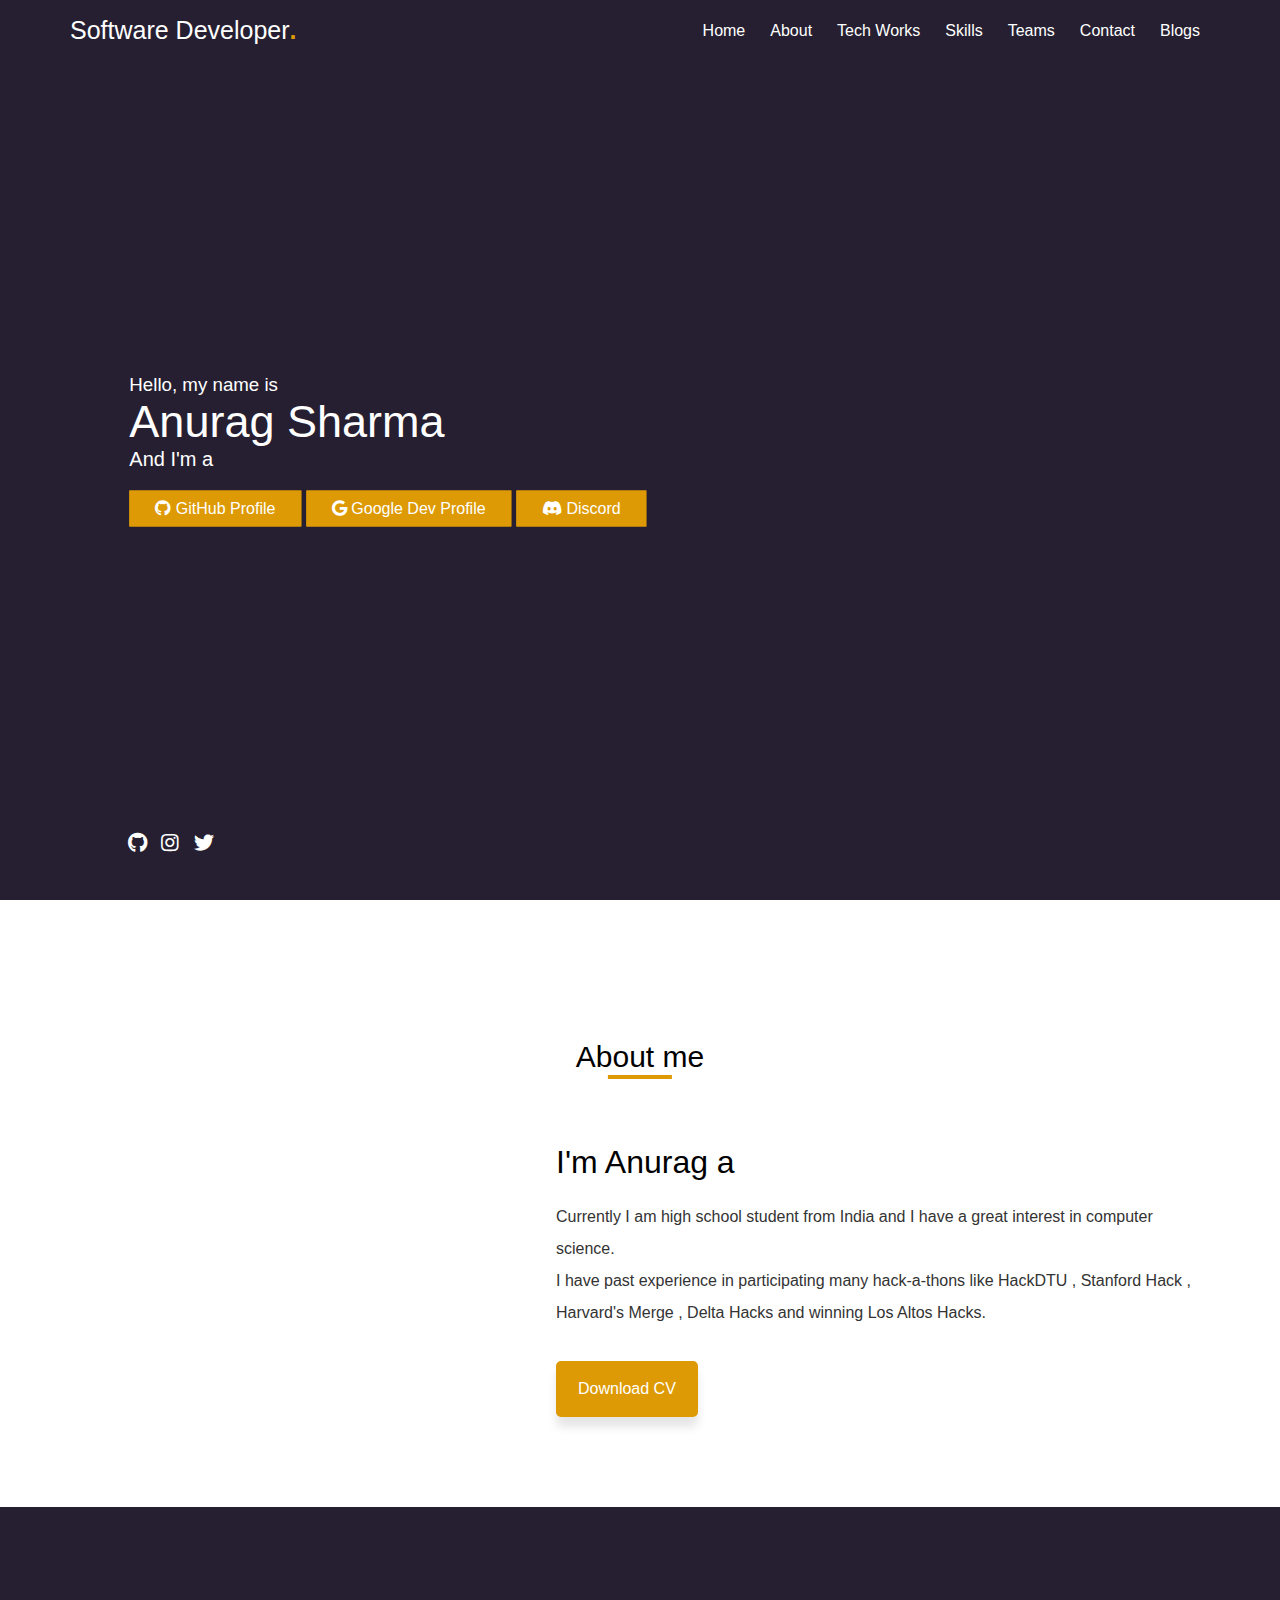
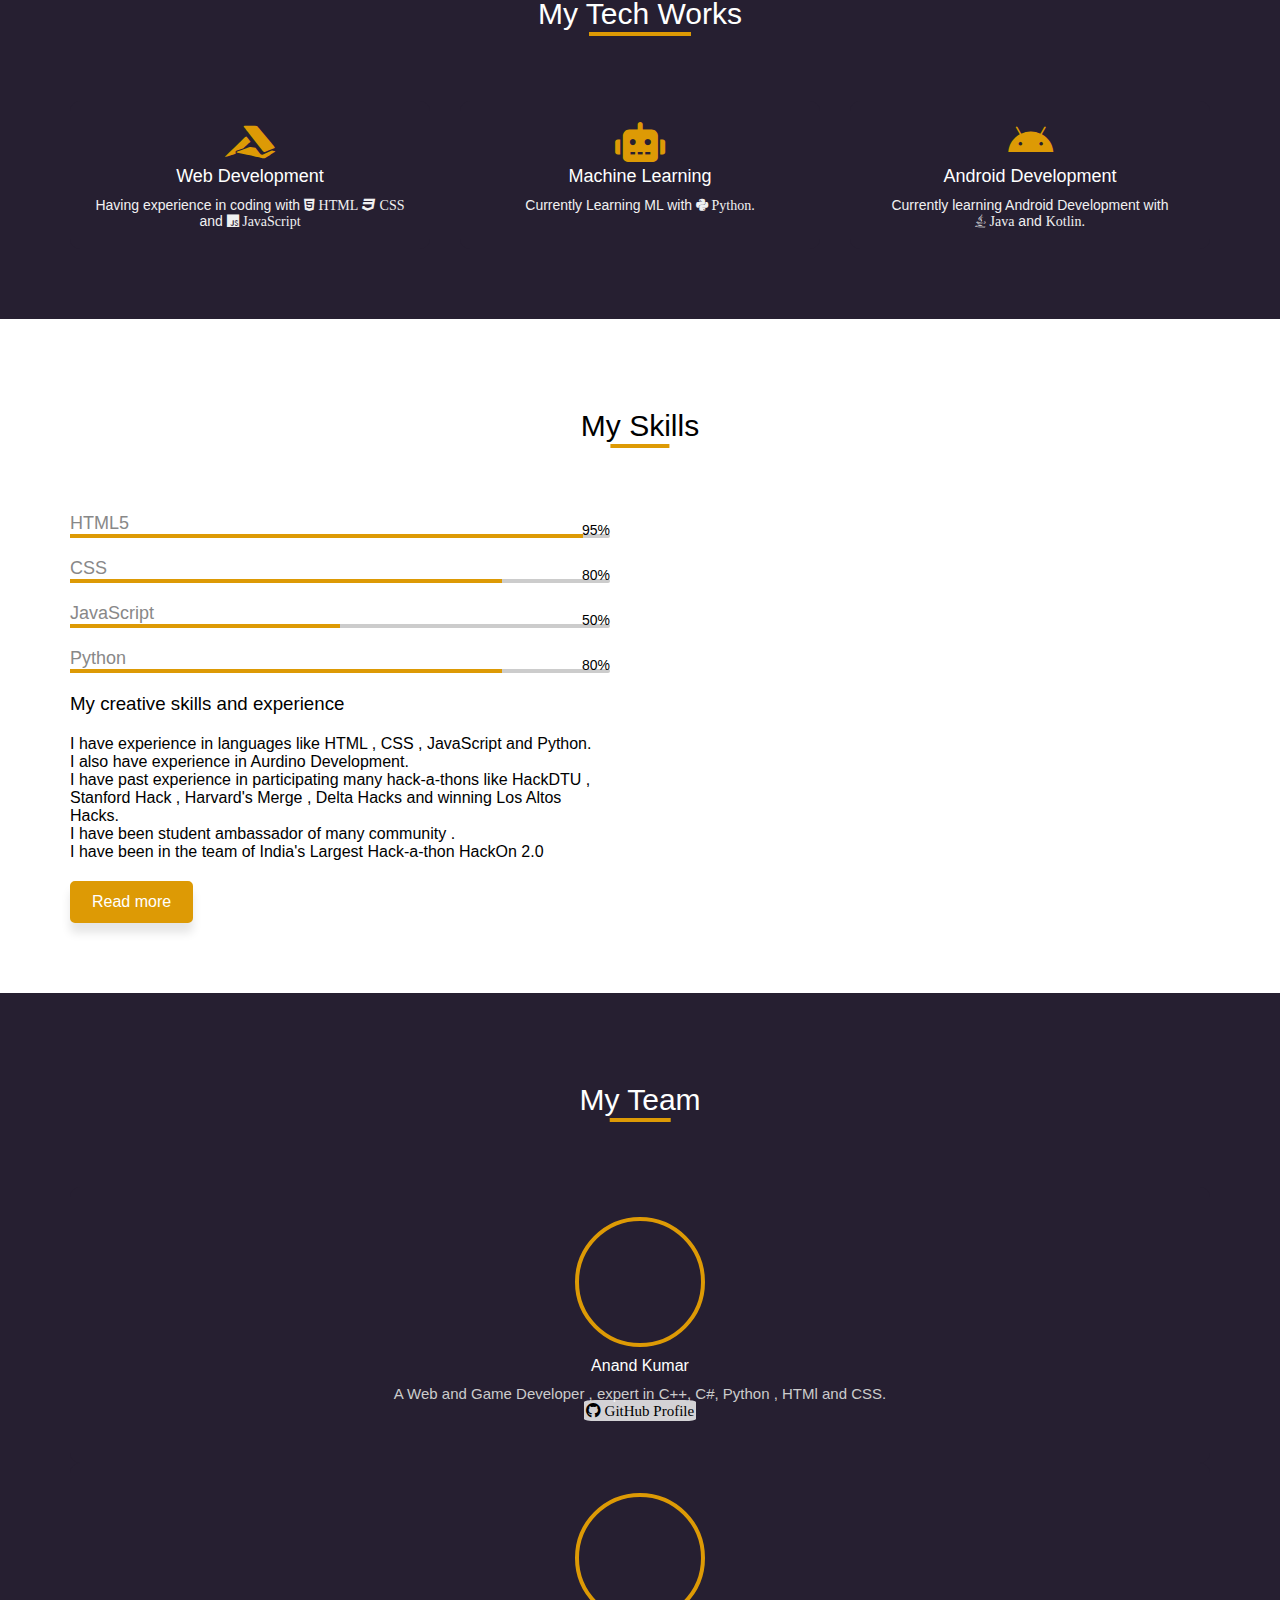
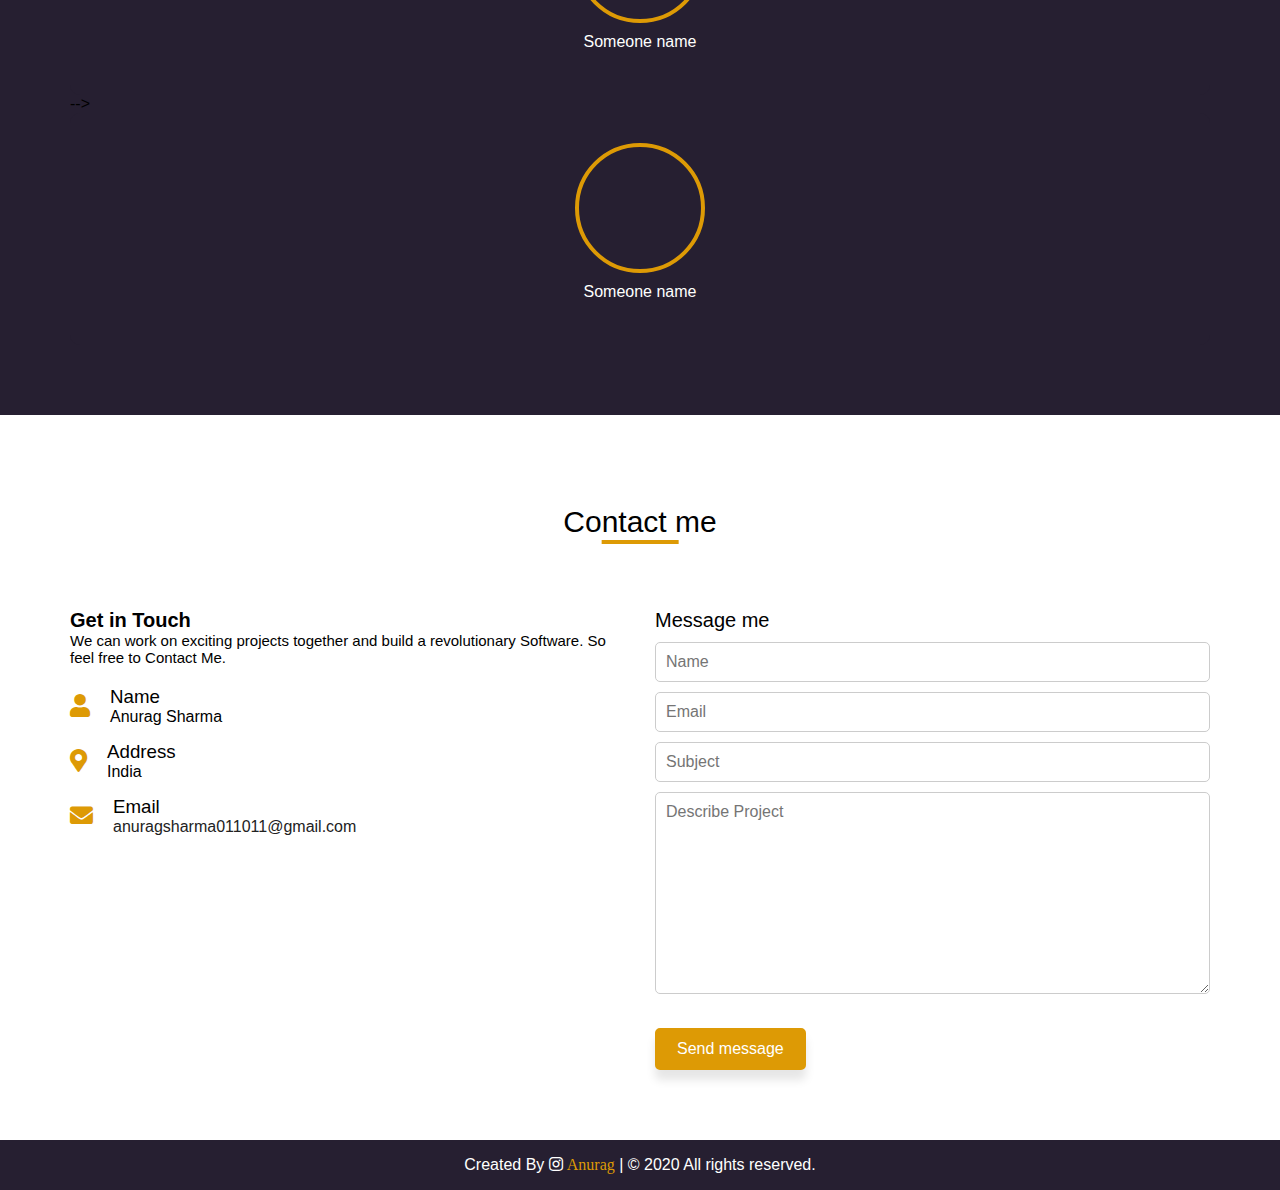
==== index.html @ 3d7d3aac "bold" ====
<!DOCTYPE html>
<html lang="en">

<head>
  <meta charset="UTF-8" />
  <meta name="viewport" content="width=device-width, initial-scale=1.0" />
  <!-- Favicon -->
  <link rel="shortcut icon" href="./images/favicon.ico" type="image/x-icon" />
  <!-- Font Awesome -->
  <link rel="stylesheet" href="https://cdnjs.cloudflare.com/ajax/libs/font-awesome/5.15.1/css/all.min.css" />
  <!-- AOS -->
  <link rel="stylesheet" href="https://cdnjs.cloudflare.com/ajax/libs/aos/2.3.4/aos.css" />
  <!-- Glidejs -->
  <link rel="stylesheet" href="https://cdnjs.cloudflare.com/ajax/libs/Glide.js/3.4.1/css/glide.core.css" />
  <!-- Custom StyleSheet -->
  <link rel="stylesheet" href="styles.css" />
  <title>Portfolio Website</title>
</head>

<body>
  <!-- Header -->
  <header id="home" class="header">
    <!-- Navigation -->
    <nav class="nav">
      <div class="navigation container">
        <div class="logo">
          <h1>Software Developer<span>.</span></h1>
        </div>

        <div class="menu">
          <div class="top-nav">
            <div class="logo">
              <h1>YouTuber<span>.</span></h1>
            </div>
            <div class="close">
              <i class="fas fa-times"></i>
            </div>
          </div>

          <ul class="nav-list">
            <li class="nav-item">
              <a href="#home" class="nav-link scroll-link">Home</a>
            </li>
            <li class="nav-item">
              <a href="#about" class="nav-link scroll-link">About</a>
            </li>
            <li class="nav-item">
              <a href="#services" class="nav-link scroll-link">Tech Works</a>
            </li>
            <li class="nav-item">
              <a href="#skills" class="nav-link scroll-link">Skills</a>
            </li>
            <li class="nav-item">
              <a href="#teams" class="nav-link scroll-link">Teams</a>
            </li>
            <li class="nav-item">
              <a href="#contact" class="nav-link scroll-link">Contact</a>
            </li>
            <li class="nav-item">
              <a href="blog.html" class="nav-link scroll-link">Blogs</a>
            </li>
          </ul>
        </div>

        <div class="hamburger">
          <i class="fas fa-bars"></i>
        </div>
      </div>
    </nav>
    <!-- Hero -->
    <div class="hero">
      <h3>Hello, my name is</h3>
      <h1>Anurag Sharma</h1>
      <h4>And I'm a <span id="type1"></span></h4>
      <a href="https://github.com/Anurag30112003"><i class="fab fa-github"></i> GitHub Profile</a>
      <a href="https://developers.google.com/profile/u/100742809328680891032"><i class="fab fa-google"></i> Google Dev Profile</a>
      <a href="https://discord.gg/SqpaPd6Sku"><i class="fab fa-discord"></i> Discord</a>
    </div>

    <img class="banner" src="./images/bg5.png" alt="" />

    <div class="icons">
      <span><a href="https://github.com/Anurag30112003"><i class="fab fa-github"></i></a></span>
      <span><a href="https://www.instagram.com/being___strange/"><i class="fab fa-instagram"></i></a></span>
      <span><a href="https://twitter.com/AnuragS63108526"><i class="fab fa-twitter"></i></a></span>
    </div>
  </header>

  <!-- Main -->
  <section class="section about" id="about">
    <div class="title">
      <h1>About me</h1>
    </div>

    <div class="about-center container">
      <div class="left" data-aos="fade-right" data-aos-duration="2000">
        <img src="./images/Profile.png" alt="" />
      </div>
      <div class="right" data-aos="fade-left" data-aos-duration="2000">
        <h1>I'm Anurag a <span id="type2"></span></h1>
        <p>
          Currently I am high school student from India and I have a great interest in computer science. <br>
          I have past experience in participating many hack-a-thons like HackDTU , Stanford Hack , Harvard's Merge
          , Delta Hacks and winning Los Altos Hacks. <br> <br>
        <a href="#" class="btn">Download CV</a>
      </div>
    </div>
  </section>

  <!-- Services -->
  <section class="section theme" id="services">
    <div class="title">
      <h1>My Tech Works
      </h1>
    </div>

    <div class="services-center container">
      <div class="service" data-aos="fade-down" data-aos-duration="2000">
        <span><i class="fab fa-accusoft"></i></span>
        <h2>Web Development</h2>
        <p>
          Having experience in coding with <i class="fab fa-html5"> HTML </i> <i class="fab fa-css3"> CSS</i> and <i class="fab fa-js"> JavaScript </i>    
        </p>
      </div>

      <div class="service" data-aos="fade-up" data-aos-duration="2000">
        <span><i class="fas fa-robot"></i></span>
        <h2>Machine Learning</h2>
        <p>
          Currently Learning ML with <i class="fab fa-python"> Python.</i>
        </p>
      </div>

      <div class="service" data-aos="fade-down" data-aos-duration="2000">
        <span><i class="fab fa-android"></i></span>
        <h2>Android Development</h2>
        <p>
         Currently learning Android Development with <i class="fab fa-java"> Java </i> and <i class="fab fa-kotlin"> Kotlin.</i>
        </p>
      </div>
    </div>
  </section>

  <!-- Skills -->
  <section class="section skills" id="skills">
    <div class="title">
      <h1>My Skills</h1>
    </div>

    <div class="skills-center container">
      <div class="skills-left" data-aos="fade-right" data-aos-duration="2000">
        <div class="skills-box">
          <h4>HTML5</h4>
          <div class="skills-ilt">
            <div class="skills-bar html"></div>
            <span>95%</span>
          </div>
        </div>
        <div class="skills-box">
          <h4>CSS</h4>
          <div class="skills-ilt">
            <div class="skills-bar css"></div>
            <span>80%</span>
          </div>
        </div>
        <div class="skills-box">
          <h4>JavaScript</h4>
          <div class="skills-ilt">
            <div class="skills-bar javascript"></div>
            <span>50%</span>
          </div>
        </div>
        <div class="skills-box">
          <h4>Python</h4>
          <div class="skills-ilt">
            <div class="skills-bar python"></div>
            <span>80%</span>
          </div>
        </div>

        

      <div class="right" data-aos="fade-left" data-aos-duration="2000">
        <h3>My creative skills and experience</h3>
        <p><ul>
         <li>I have experience in languages like HTML , CSS , JavaScript and Python.</li> 
          <li> I also have experience in Aurdino Development. </li> 
          <li>I have past experience in participating many hack-a-thons like HackDTU , Stanford Hack , Harvard's Merge 
          , Delta Hacks and winning Los Altos Hacks. </li> 
          <li>I have been student ambassador of many community . </li>
          <li>I have been in the team of  India's Largest Hack-a-thon HackOn 2.0</li>
          </ul> 
        </p>
        <a href="#" class="btn">Read more</a>
      </div>
    </div>
  </section>

  <!-- Teams -->
  <section class="section theme" id="teams">
    <div class="title">
      <h1>My Team</h1>
    </div>

    <div class="teams-center container">
      <div class="glide">
        <div class="glide__track" data-glide-el="track">
          <ul class="glide__slides">
            <li class="glide__slide">
              <div class="team">
                <div class="img-cover">
                  <img src="./images/anand.png" alt="" />
                </div>
                <h3>Anand Kumar</h3>
                <p>
                  A Web and Game Developer , expert in C++, C#, Python , HTMl and CSS. <br>
                  <a href="https://github.com/Whitedevil4648" id="anand"><i class="fab fa-github"> GitHub Profile</i></a>
                </p>
              </div>
            </li>
            <li class="glide__slide">
              <div class="team">
                <div class="img-cover">
                  <img src="./images/profile2.jpg" alt="" />
                </div>
                <h3>Someone name</h3>
                <p>
                  
                </p>
              </div>
            </li>-->
             <li class="glide__slide"> 
              <div class="team">
                <div class="img-cover">
                  <img src="./images/profile3.jpg" alt="" />
                </div>
                <h3>Someone name</h3>
                <p>
                  
                </p>
              </div>
            </li>
            <!-- <li class="glide__slide">
              <div class="team">
                <div class="img-cover">
                  <img src="./images/profile4.jpg" alt="" />
                </div>
                <h3>Someone name</h3>
                <p>
                  Lorem ipsum dolor sit amet, consectetur adipisicing elit.
                  Libero, quo?
                </p>
              </div>
            </li> -->
            <!-- <li class="glide__slide">
              <div class="team">
                <div class="img-cover">
                  <img src="./images/profile3.jpg" alt="" />
                </div>
                <h3>Someone name</h3>
                <p>
                  Lorem ipsum dolor sit amet, consectetur adipisicing elit.
                  Libero, quo?
                </p>
              </div>
            </li> -->
            <!-- <li class="glide__slide">
              <div class="team">
                <div class="img-cover">
                  <img src="./images/profile5.jpg" alt="" />
                </div>
                <h3>Someone name</h3>
                <p>
                  Lorem ipsum dolor sit amet, consectetur adipisicing elit.
                  Libero, quo?
                </p>
              </div>
            </li> -->
          </ul>
        </div>
      </div>
    </div>
  </section>

  <!-- Contact -->
  <section class="section contact" id="contact">
    <div class="title">
      <h1>Contact me</h1>
    </div>

    <div class="contact-center container">
      <div class="left" data-aos="fade-down-right" data-aos-duration="2000">
        <h2><b> Get in Touch</b></h2>
        <p>
          We can work on exciting projects together and build a revolutionary Software.
          So feel free to Contact Me.
        </p>
        <div>
          <span class="icon"><i class="fas fa-user"></i></span>
          <span class="content">
            <h3>Name</h3>
            <span>Anurag Sharma</span>
          </span>
        </div>

        <div>
          <span class="icon"><i class="fas fa-map-marker-alt"></i></span>
          <span class="content">
            <h3>Address</h3>
            <span>India</span>
          </span>
        </div>

        <div>
          <span class="icon"><i class="fas fa-envelope"></i></span>
          <span class="content">
            <h3>Email</h3><a href="mailto:anuragsharma011011@gmail.com">
            <span>anuragsharma011011@gmail.com</span></a>
          </span>
        </div>
      </div>
      
      <div class="right" data-aos="fade-up-left" data-aos-duration="2000">
        <form class="form">
          <h2>Message me</h2>
          <div>
            <input type="text" placeholder="Name" />
            <input type="email" placeholder="Email" />
          </div>
          <input type="text" placeholder="Subject" />
          <textarea cols="10" rows="10" placeholder="Describe Project"></textarea>

          <a href="#" class="btn">Send message</a>
        </form>
      </div>
    </div>
  </section>

  <footer>
    <p>Created By <a href="https://www.instagram.com/being___strange/"><i class="fab fa-instagram"><span> Anurag</span></i></a> | &copy; 2020 All rights reserved.</p>
  </footer>

  <!-- AOS -->
  <script src="https://cdnjs.cloudflare.com/ajax/libs/aos/2.3.4/aos.js"></script>
  <!-- Typeit -->
  <script src="https://cdnjs.cloudflare.com/ajax/libs/typeit/7.0.4/typeit.min.js"></script>
  <!-- GSAP -->
  <script src="https://cdnjs.cloudflare.com/ajax/libs/gsap/3.5.1/gsap.min.js"></script>
  <!-- Glidejs -->
  <script src="https://cdnjs.cloudflare.com/ajax/libs/Glide.js/3.4.1/glide.min.js"></script>
  <!-- Custom Script -->
  <script src="index.js"></script>
</body>

</html>
---- styles.css ----
*,
*::before,
*::after {
  margin: 0;
  padding: 0;
  box-sizing: inherit;
}

html {
  scroll-behavior: smooth;
  box-sizing: border-box;
  font-size: 62.5%;
}

body {
  font-family: "Poppins", sans-serif;
  font-size: 1.6rem;
  font-weight: 400;
  background-color: #fff;
  color: rgb(0, 0, 0);
  position: relative;
  z-index: 1;
}

h1,
h2,
h3,
h4 {
  font-weight: 500;
}

a {
  text-decoration: none;
}

img {
  max-width: 100%;
}

li {
  list-style: none;
}

.container {
  max-width: 114rem;
  margin: 0 auto;
}

@media only screen and (max-width: 1200px) {
  .container {
    padding: 0 3rem;
  }
}

/* Header */
.header {
  position: relative;
  width: 100%;
  min-height: 100vh;
  background: rgba(38,31,49,255);
  z-index: 1;
}

.header img {
  position: absolute;
  right: 5%;
  bottom: 0;
  width: 60rem;
  z-index: -1;
}

@media only screen and (max-width: 996px) {
  .header {
    min-height: 60vh;
  }

  .header img {
    width: 50rem;
  }
}

@media only screen and (max-width: 768px) {
  .header img {
    width: 40rem;
  }
}

@media only screen and (max-width: 567px) {
  .header {
    min-height: 100vh;
  }

  .header img {
    width: 35rem;
  }
}

.nav {
  padding: 1.6rem 0;
}

.nav.fix-nav {
  position: fixed;
  top: 0;
  left: 0;
  width: 100%;
  background-color: #dd9a05;
  box-shadow: 0 5px 15px rgba(0, 0, 0, 0.1);
  z-index: 999;
}

.navigation {
  display: flex;
  align-items: center;
  justify-content: space-between;
}

.logo h1 {
  font-size: 2.5rem;
  color: #fff;
}

.logo h1 span {
  font-weight: bold;
  color: #dd9a05;
}

.nav-list {
  display: flex;
  align-items: center;
}

.nav-item:not(:last-child) {
  margin-right: 0.5rem;
}

.nav-link:link,
.nav-link:visited {
  color: #fff;
  padding: 0.8rem 1rem;
  transition: all 300ms ease-in-out;
}

.nav-link:hover {
  border-radius: 0.3rem;
  background-color: #dd9a05;
}

.top-nav {
  display: none;
}

.hamburger {
  display: none;
}

@media only screen and (max-width: 768px) {
  .menu {
    position: fixed;
    top: 0;
    left: -100%;
    width: 80%;
    max-width: 40rem;
    height: 100%;
    background-color: #fff;
    transition: all 500ms ease-in-out;
    z-index: 100;
  }

  .menu.show {
    left: 0;
  }

  .top-nav {
    display: flex;
    align-items: center;
    justify-content: space-between;
    background-color: #dd9a05;
    padding: 1rem 1.6rem;
  }

  .top-nav .logo span {
    color: #fff;
  }

  .top-nav .close {
    color: #fff;
    font-size: 2.3rem;
    padding: 1rem;
    cursor: pointer;
  }

  .hamburger {
    display: block;
    color: #fff;
    font-size: 2.3rem;
    padding: 0.5rem;
    cursor: pointer;
  }

  .nav-link:link,
  .nav-link:visited {
    display: block;
    font-size: 1.7rem;
    color: #222;
    padding: 1rem 0;
  }

  .nav-list {
    flex-direction: column;
    align-items: start;
    padding: 1rem 1.6rem;
  }

  body.show::before {
    content: "";
    position: absolute;
    top: 0;
    left: 0;
    width: 100%;
    height: 100%;
    background-color: rgba(38,31,49,255);
    z-index: 1;
  }

  .nav.show {
    background-color: rgba(38,31,49,255);
  }
}

/* Hero */
.hero {
  position: absolute;
  top: 50%;
  transform: translate(25%, -50%);
  color: #fff;
}

.hero h3 {
  font-weight: 400;
}

.hero h1 {
  font-size: 4.5rem;
}

.hero h4 {
  font-size: 2rem;
}
.hero h4 span {
  color: #dd9a05;
  text-decoration: underline;
}

.hero a:link,
.hero a:visited {
  display: inline-block;
  padding: 0.8rem 2.5rem;
  border: 1px solid #dd9a05;
  background-color: #dd9a05;
  color: #fff;
  margin-top: 2rem;
}

.hero a:hover {
  background-color: transparent;
}

@media only screen and (max-width: 996px) {
  .hero {
    transform: translate(10%, -50%);
  }
}

@media only screen and (max-width: 768px) {
  .hero h1 {
    font-size: 4rem;
  }
}

@media only screen and (max-width: 567px) {
  .hero {
    top: 35%;
    transform: translate(10%, -50%);
  }

  .hero h3 {
    font-size: 1.6rem;
  }

  .hero h1 {
    font-size: 3rem;
  }

  .hero h4 {
    font-size: 1.6rem;
  }
}

.icons {
  position: absolute;
  bottom: 5%;
  left: 10%;
  color: #fff;
}

.icons span:not(:last-child) {
  margin-right: 1rem;
}

.icons span {
  font-size: 2rem;
  cursor: pointer;
  transition: all 300ms ease-in-out;
}

.icons span:hover {
  color: #dd9a05;
}

@media only screen and (max-width: 567px) {
  .icons {
    display: none;
  }
}

/* About */

.section {
  padding: 5rem 0 7rem 0;
  overflow-x: hidden;
}

.about {
  margin-top: 5rem;
}

.about-center {
  display: grid;
  grid-template-columns: 1fr 1.5fr;
  gap: 3rem 5rem;
}

.title {
  margin: 4rem 0 7rem 0;
  text-align: center;
}

.title h1 {
  font-size: 3rem;
  display: inline-block;
  position: relative;
  z-index: 0;
}

.title h1::after {
  content: "";
  position: absolute;
  left: 50%;
  bottom: -20%;
  transform: translate(-50%, -50%);
  background-color: #dd9a05;
  width: 50%;
  height: 0.4rem;
  z-index: 1;
}

.left img {
  height: 40rem;
  max-width: 35rem;
  object-fit: cover;
}

.right h1 {
  margin-bottom: 2rem;
}

.right p {
  line-height: 2;
  margin-bottom: 2rem;
  color: #333;
}

.right h1 span {
  color: #dd9a05;
}

a.btn {
  display: inline-block;
  padding: 1rem 2rem;
  background: #dd9a05;
  color: #fff;
  border-radius: 0.5rem;
  border: 2px solid #dd9a05;
  box-shadow: 0 10px 10px rgba(0, 0, 0, 0.1);
  transition: all 300ms ease-in-out;
}

a.btn:hover {
  transform: translateY(-3px);
  background-color: transparent;
  color: inherit;
}

a.btn:active {
  transform: translateY(0px);
}

@media only screen and (max-width: 996px) {
  .right h1 {
    font-size: 2rem;
  }

  .right p {
    font-size: 1.5rem;
  }

  a.btn {
    padding: 0.7rem 1.8rem;
  }

  .left img {
    height: 40rem;
    max-width: 25rem;
  }
}

@media only screen and (max-width: 768px) {
  .about-center {
    grid-template-columns: 1fr;
    gap: 3rem 0rem;
  }

  .left {
    text-align: center;
  }

  .left img {
    height: 40rem;
    max-width: 90%;
  }
}

/* Services */
.theme {
  background-color: rgba(38,31,49,255);
}

.theme .title {
  color: #fff;
}

.services-center {
  display: grid;
  grid-template-columns: repeat(auto-fit, minmax(25rem, 1fr));
  gap: 3rem;
}

.service {
  color: #fff;
  background-color: rgba(38,31,49,255);
  padding: 2rem;
  text-align: center;
  border-radius: 1rem;
  transition: all 300ms ease-in-out;
}

.service span {
  color: #dd9a05;
  font-size: 4rem;
  transition: all 300ms ease-in-out;
}

.service h2 {
  font-size: 1.8rem;
  margin-bottom: 1rem;
}

.service p {
  font-size: 1.4rem;
  color: #f1f1f1;
}

.service:hover {
  background-color: #dd9a05;
}

.service:hover span {
  color: #fff;
}

/* Skills */

.skills-box:not(:last-child) {
  margin-bottom: 2rem;
}

.skills-box h4 {
  font-size: 1.8rem;
  color: #888;
  font-size: 500;
}

.skills-box .skills-ilt {
  width: 100%;
  position: relative;
  height: 0.4rem;
  background-color: #ccc;
  border-radius: 0.5rem;
}

.skills-box .skills-bar {
  background-color: #dd9a05;
  height: 0.4rem;
}

.skills-box .html {
  width: 95%;
}

.skills-box .css {
  width: 80%;
}

.skills-box .javascript {
  width: 50%;
}

.skills-box .python {
  width: 80%;
}



.skills-box span {
  position: absolute;
  bottom: 10%;
  right: 0;
  font-size: 1.4rem;
}

.skills-center {
  display: grid;
  grid-template-columns: 1fr 1fr;
  gap: 6rem;
}

.right h3 {
  margin-bottom: 1rem;
}

.right p {
  margin-bottom: 2rem;
}

@media only screen and (max-width: 768px) {
  .skills-center {
    grid-template-columns: 1fr;
  }
}

/* Teams */
.team {
  color: #fff;
  background-color: rgba(38,31,49,255);
  padding: 3rem;
  text-align: center;
  border-radius: 1rem;
  border-bottom: 4px solid transparent;
  transition: all 300ms ease-in-out;
}

.team .img-cover {
  overflow: hidden;
  border-radius: 100%;
  border: 4px solid #dd9a05;
  height: 13rem;
  width: 13rem;
  margin: 0 auto;
  transition: all 300ms ease-in-out;
}

.team .img-cover img {
  height: 100%;
  object-fit: cover;
}

.team h3 {
  font-size: 1.6rem;
  margin: 1rem 0;
}

.team p {
  font-size: 1.5rem;
  color: #ccc;
  width: 80%;
  margin: 0 auto 1rem auto;
}

.team:hover {
  border-bottom: 4px solid #fff;
  background-color: #dd9a05;
}

.team:hover .img-cover {
  border-color: #fff;
}

/* Contact */
.contact-center {
  display: grid;
  grid-template-columns: 1fr 1fr;
  gap: 3rem;
}

.left h2 {
  font-size: 2rem;
}

.left p {
  font-size: 1.5rem;
  margin-bottom: 2rem;
}

.left div {
  display: flex;
  align-items: center;
  margin-bottom: 1.5rem;
}

.left div .content {
  text-align: left;
}

.left .icon {
  margin-right: 2rem;
  font-size: 2.3rem;
  color: #dd9a05;
}

.form h2 {
  font-size: 2rem;
  margin-bottom: 1rem;
}

.form input,
.form textarea {
  font-family: "Poppins", sans-serif;
  font-size: 1.6rem;
  padding: 1rem 0;
  text-indent: 1rem;
  border: 1px solid #ccc;
  border-radius: 0.5rem;
  margin-bottom: 1rem;
  width: 100%;
  outline: none;
}

.form .right div {
  display: flex;
}

.form .right div input {
  flex: 1 1 50%;
}

.form textarea {
  width: 100%;
  resize: vertical;
  margin-bottom: 3rem;
}

@media only screen and (max-width: 768px) {
  .contact-center {
    grid-template-columns: 1fr;
  }

  .contact-center .left {
    text-align: left;
  }

  .left div .content h3 {
    font-size: 1.6rem;
  }

  .left div .content span {
    font-size: 1.5rem;
  }
}

footer {
  background-color: rgba(38,31,49,255);
  padding: 1.6rem 1rem;
  text-align: center;
}

footer p {
  color: #fff;
}

footer p span {
  color: #dd9a05;
}
.banner {
  margin-bottom: 150px;
  
}
.content a{
  text-decoration: none;
  color: #222;
}
.icons a{
  text-decoration: none;
  color: #fff;

}
#anand{
  text-decoration: none;
  background-color: rgba(255, 255, 255,0.8);
  color:#000;
  padding: 2px;
  border-radius: 10%;
  }
  a{
    color: #fff;
    text-decoration: none;
  }
  /* .hero a{
    margin-top: 50px;
  } */
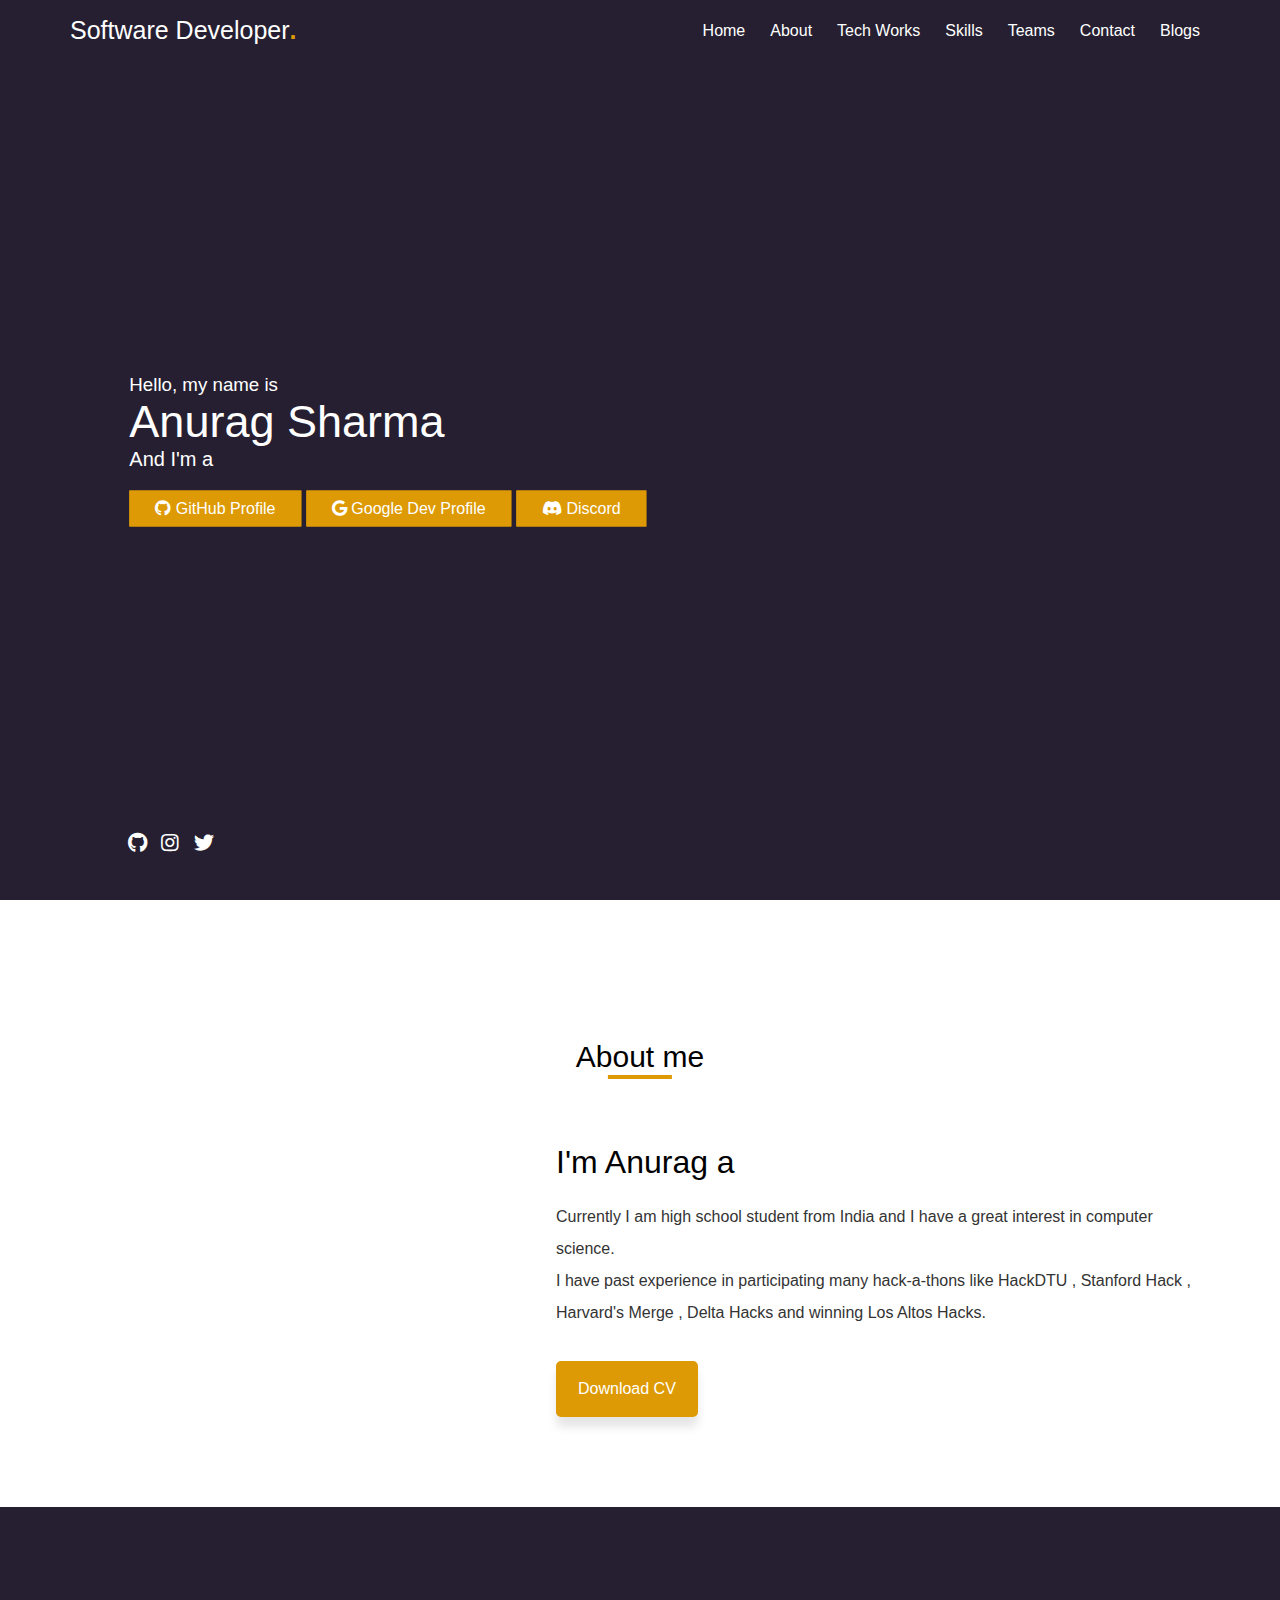
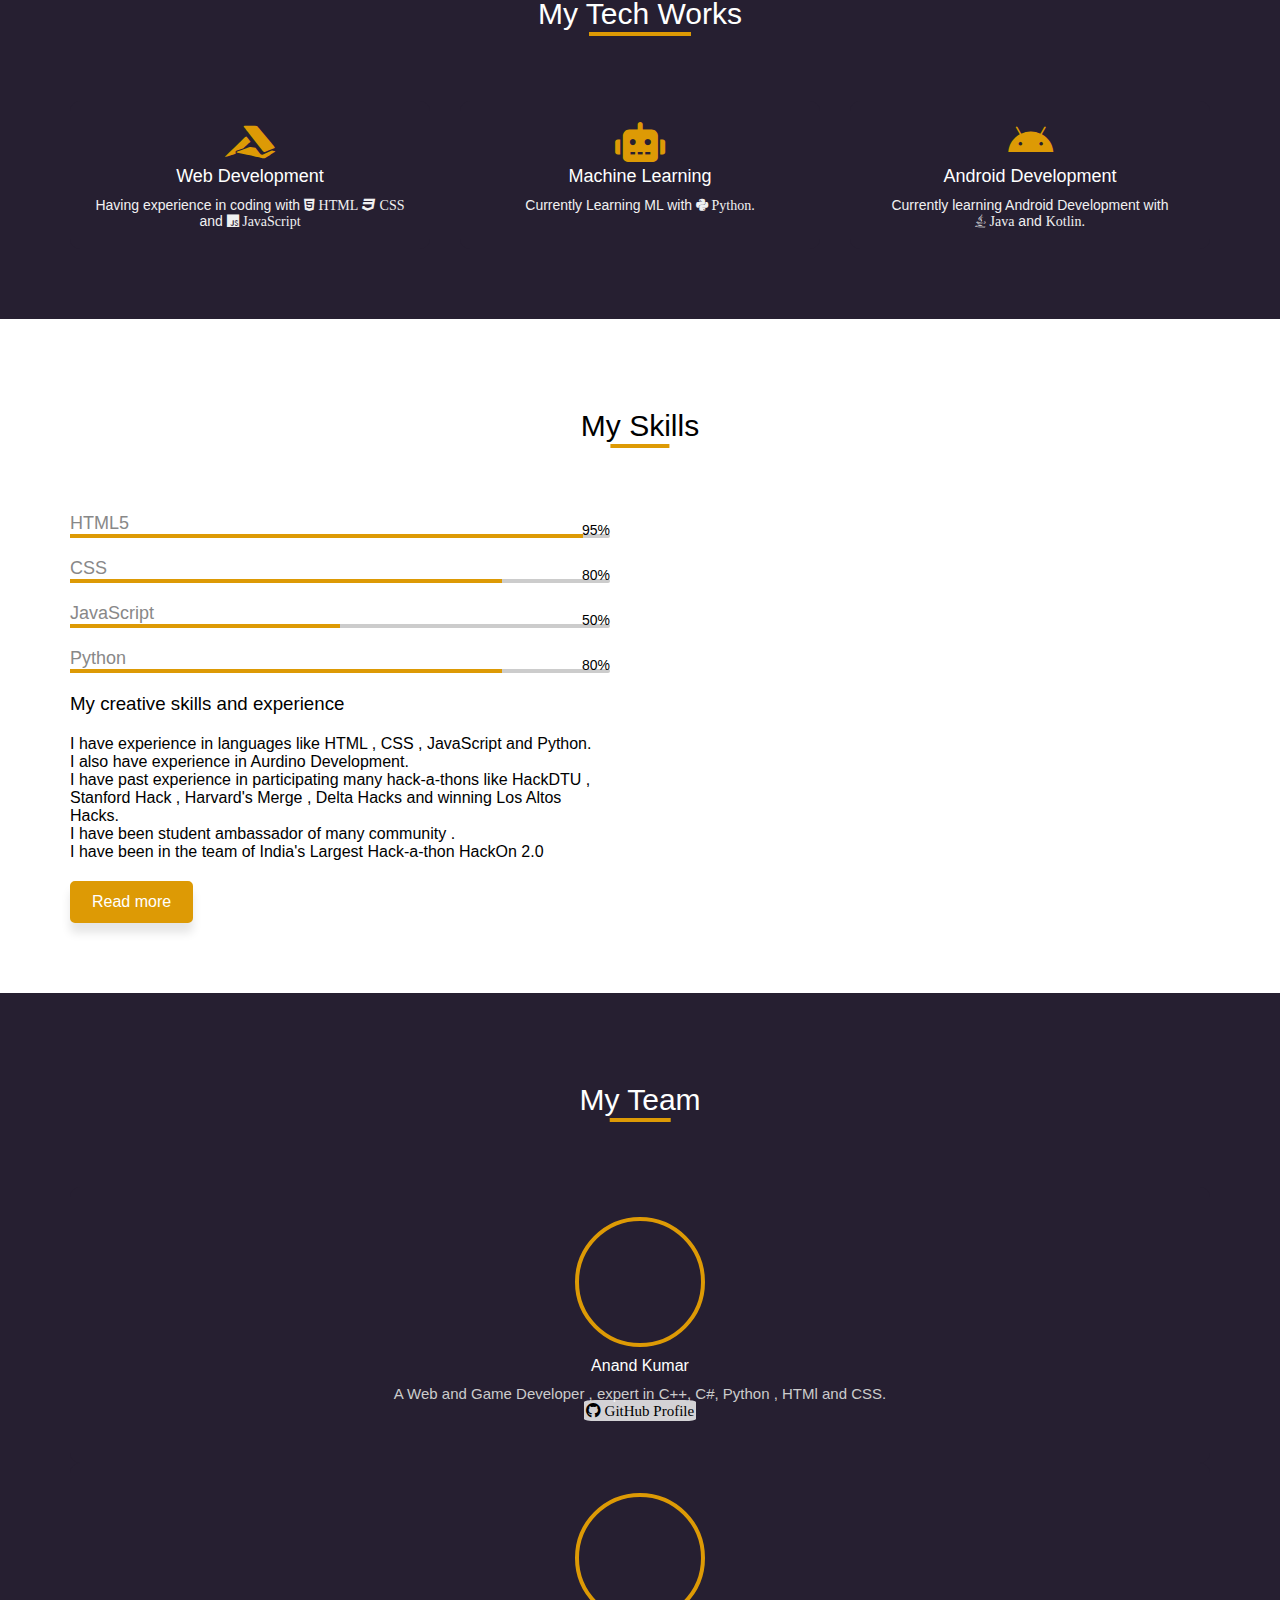
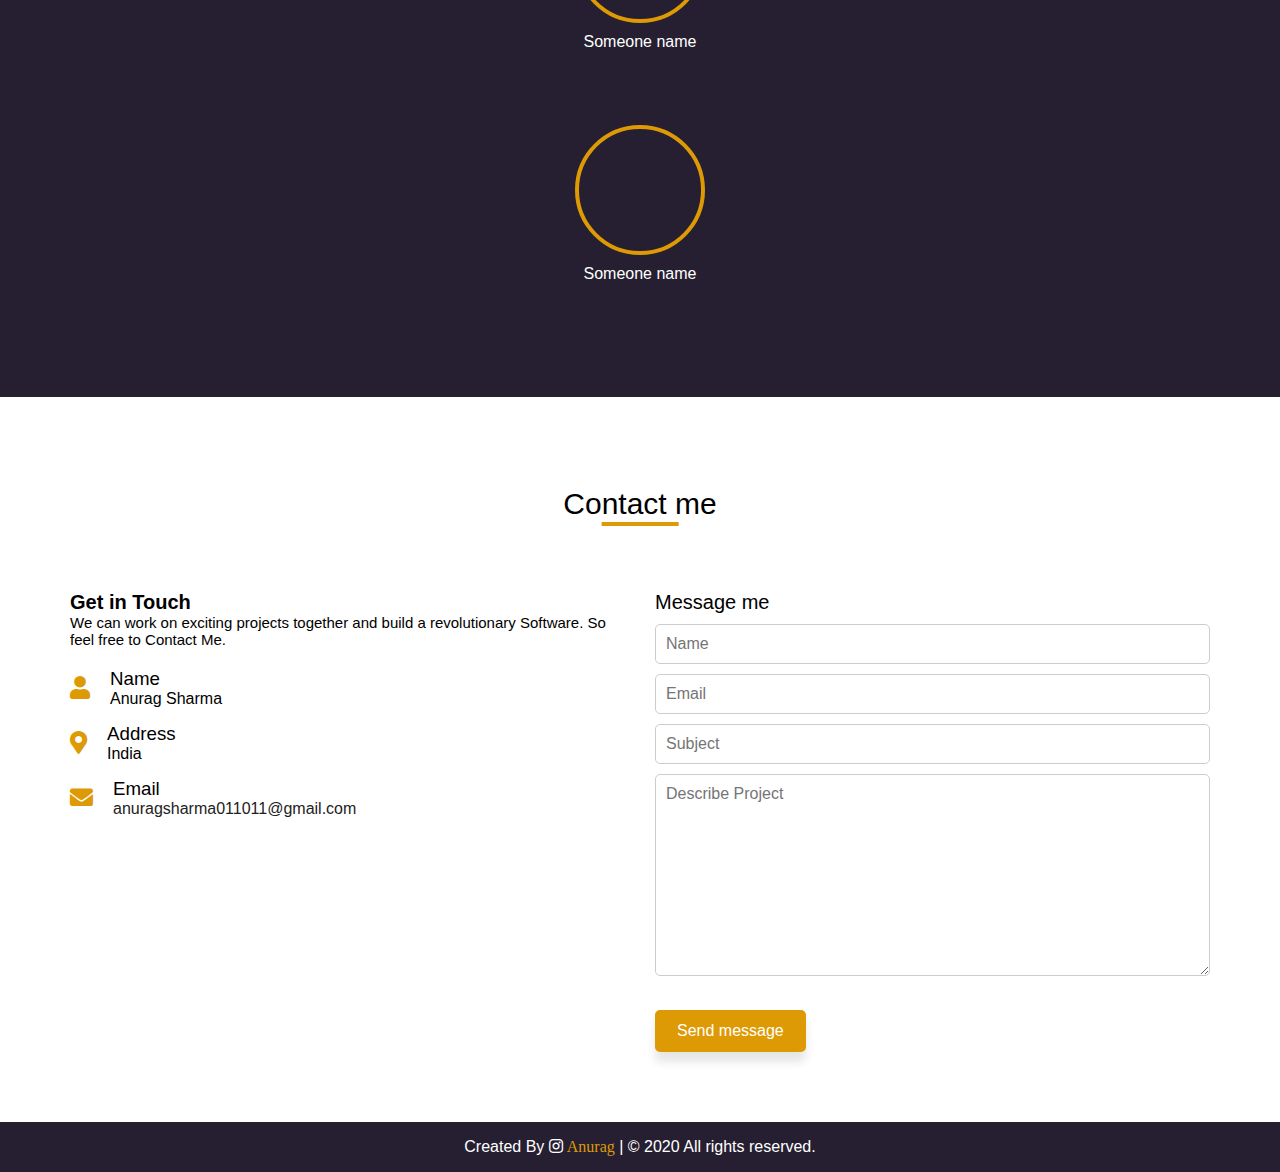
==== commit b9fedb48: "bugs fix" ====
--- a/index.html
+++ b/index.html
@@ -228,7 +228,7 @@
                   
                 </p>
               </div>
-            </li>-->
+            </li>
              <li class="glide__slide"> 
               <div class="team">
                 <div class="img-cover">
@@ -264,7 +264,7 @@
                 </p>
               </div>
             </li> -->
-            <!-- <li class="glide__slide">
+             <!-- <li class="glide__slide">
               <div class="team">
                 <div class="img-cover">
                   <img src="./images/profile5.jpg" alt="" />
@@ -275,7 +275,7 @@
                   Libero, quo?
                 </p>
               </div>
-            </li> -->
+            </li>  -->
           </ul>
         </div>
       </div>
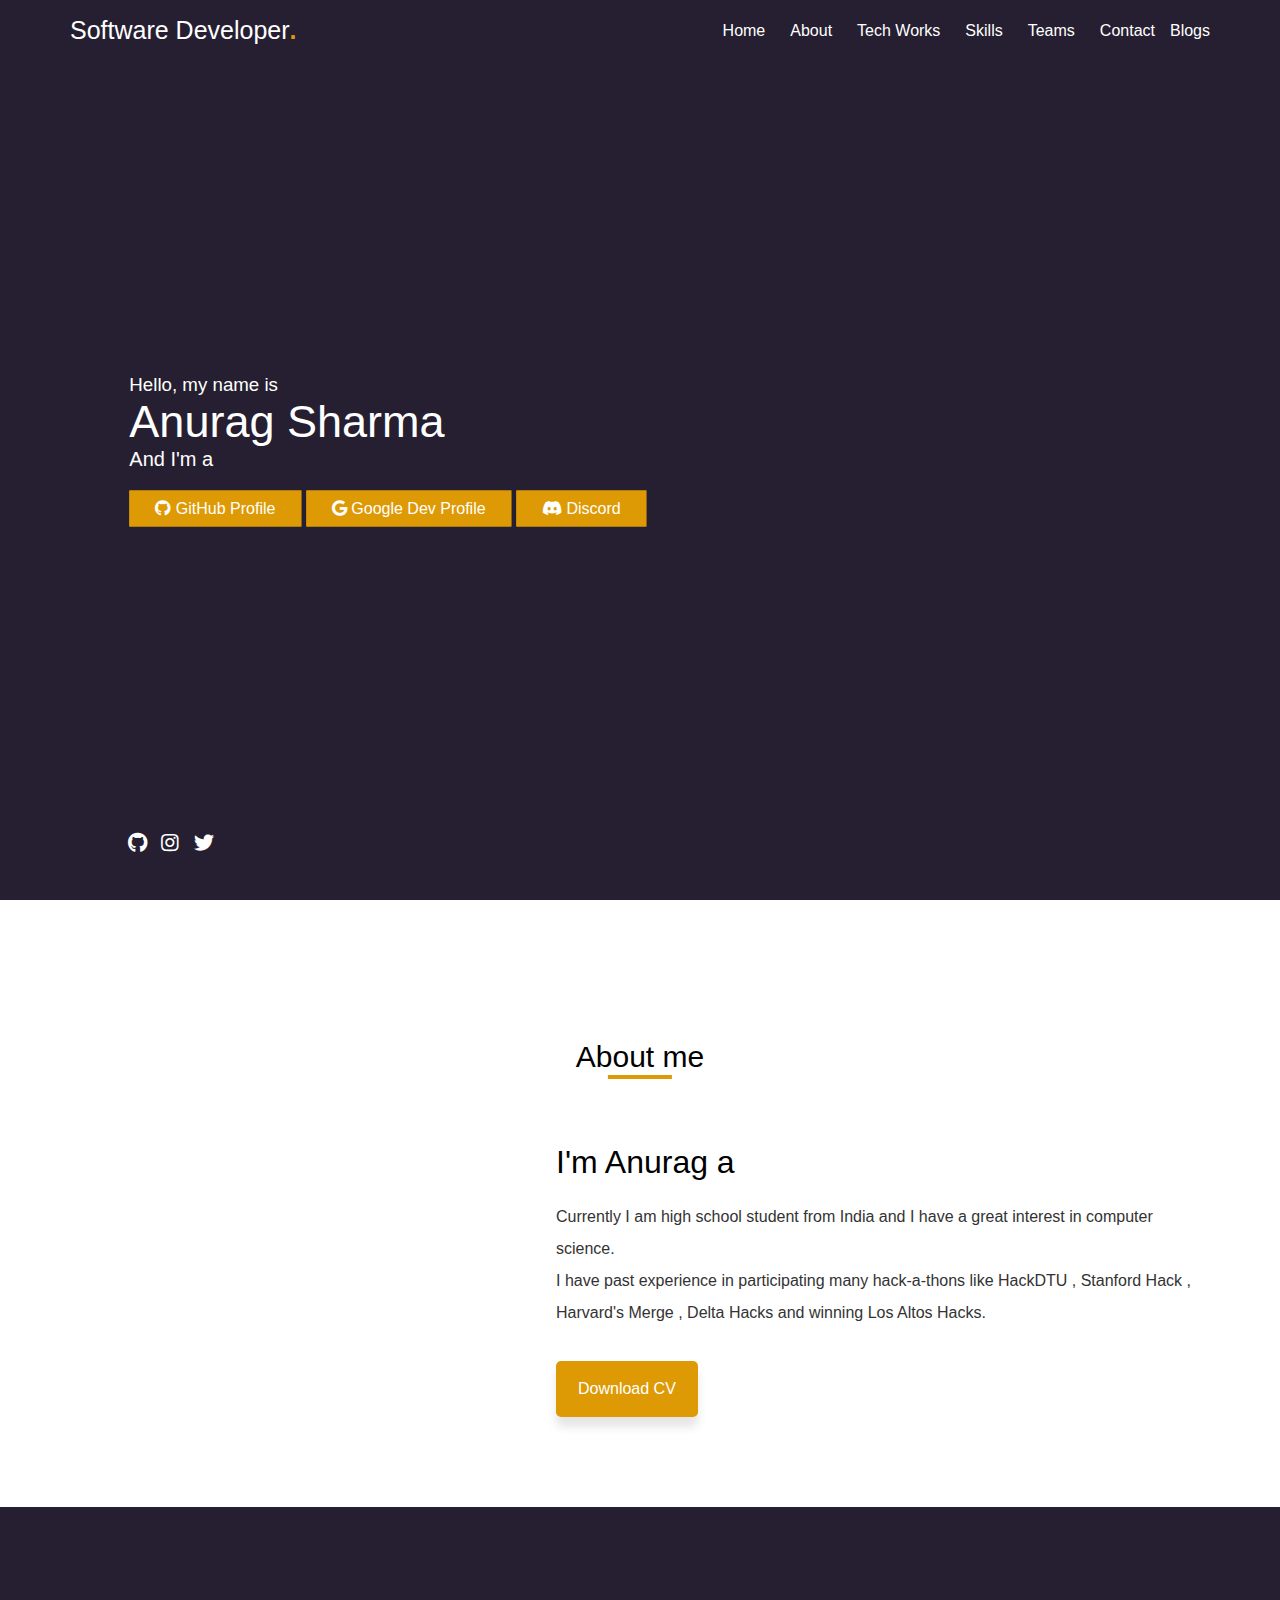
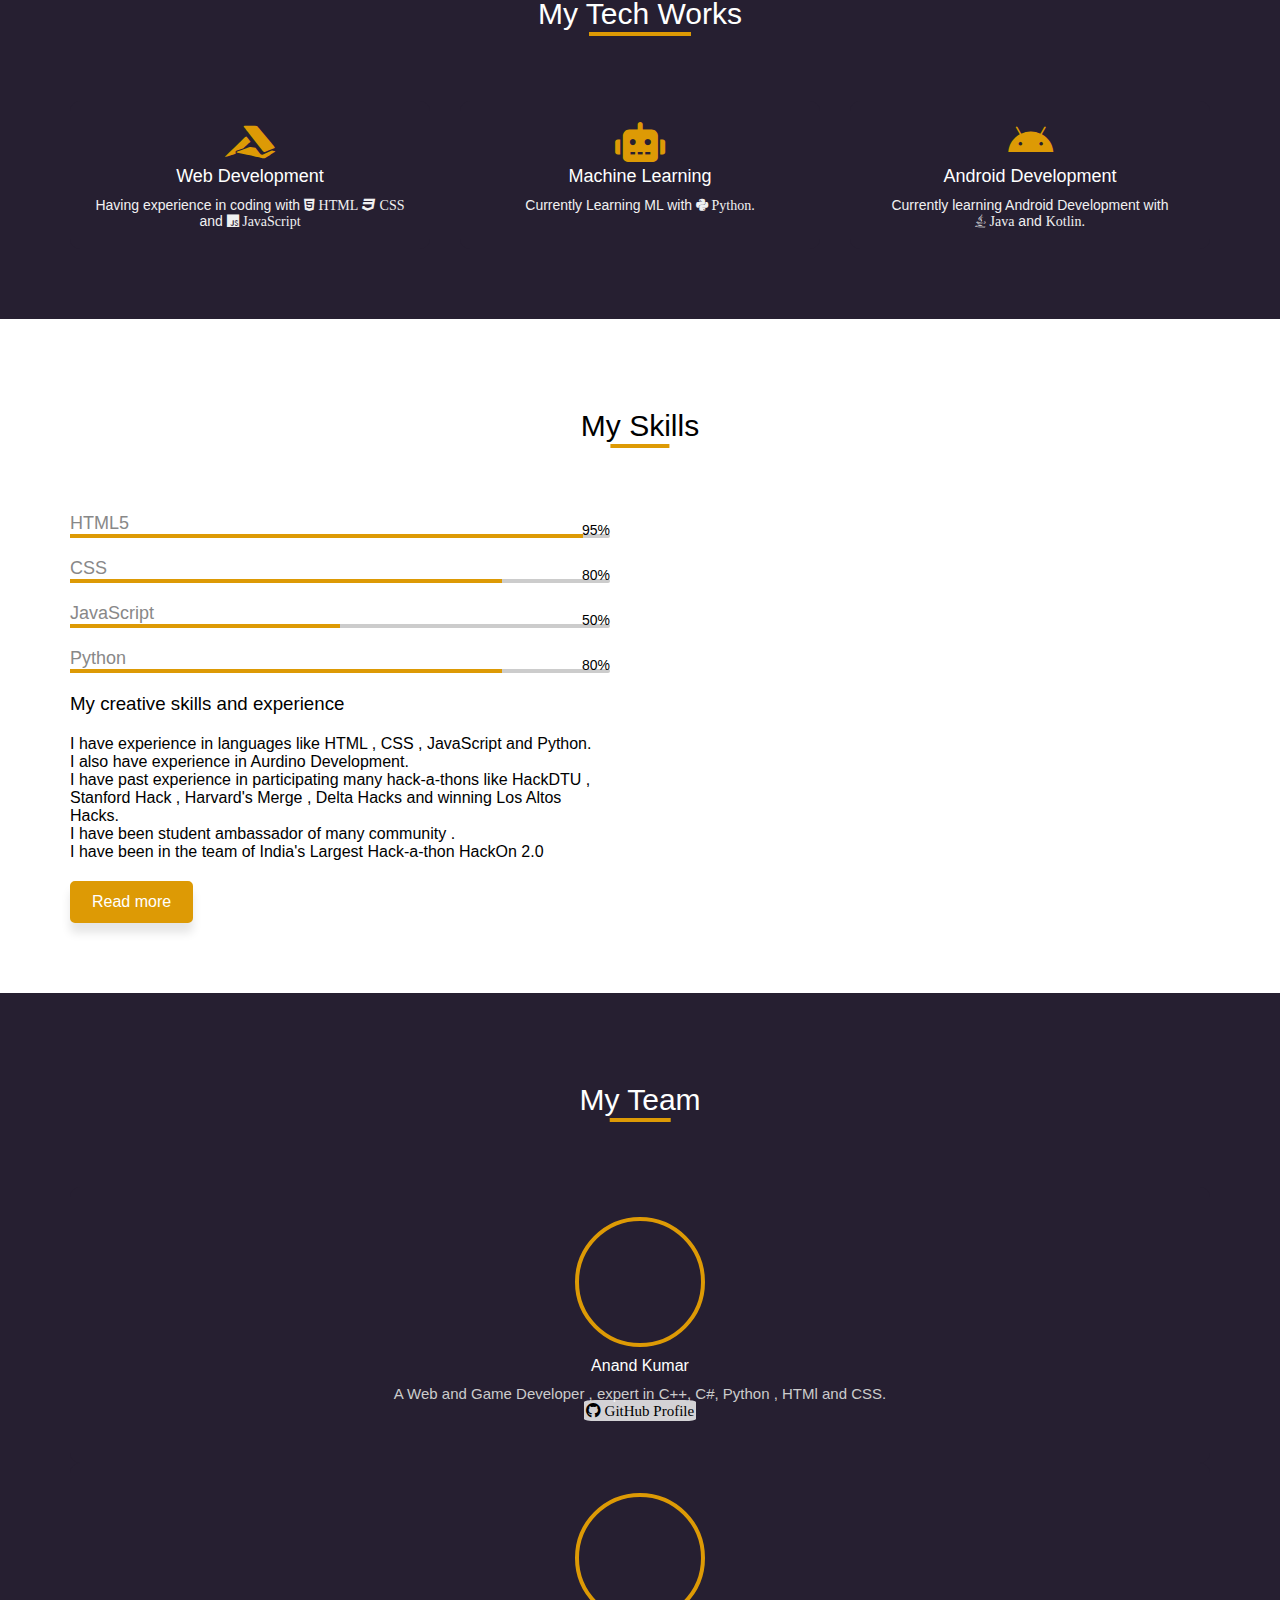
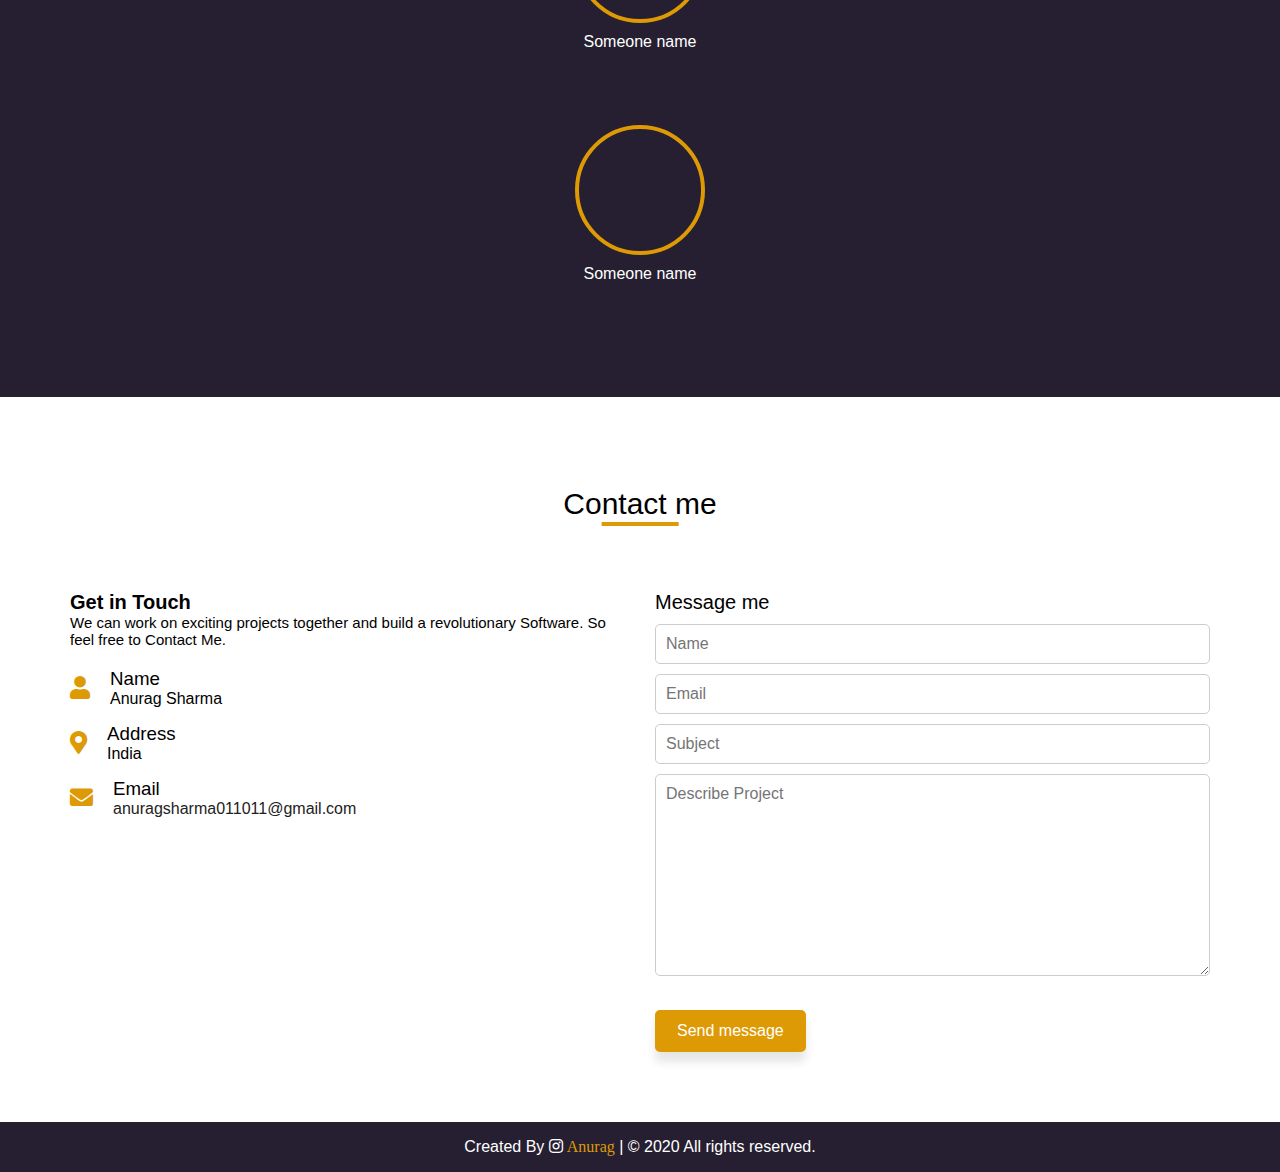
==== commit 184c3e94: "blog link" ====
--- a/index.html
+++ b/index.html
@@ -57,7 +57,7 @@
               <a href="#contact" class="nav-link scroll-link">Contact</a>
             </li>
             <li class="nav-item">
-              <a href="blog.html" class="nav-link scroll-link">Blogs</a>
+              <a href="blog.html" class="">Blogs</a>
             </li>
           </ul>
         </div>
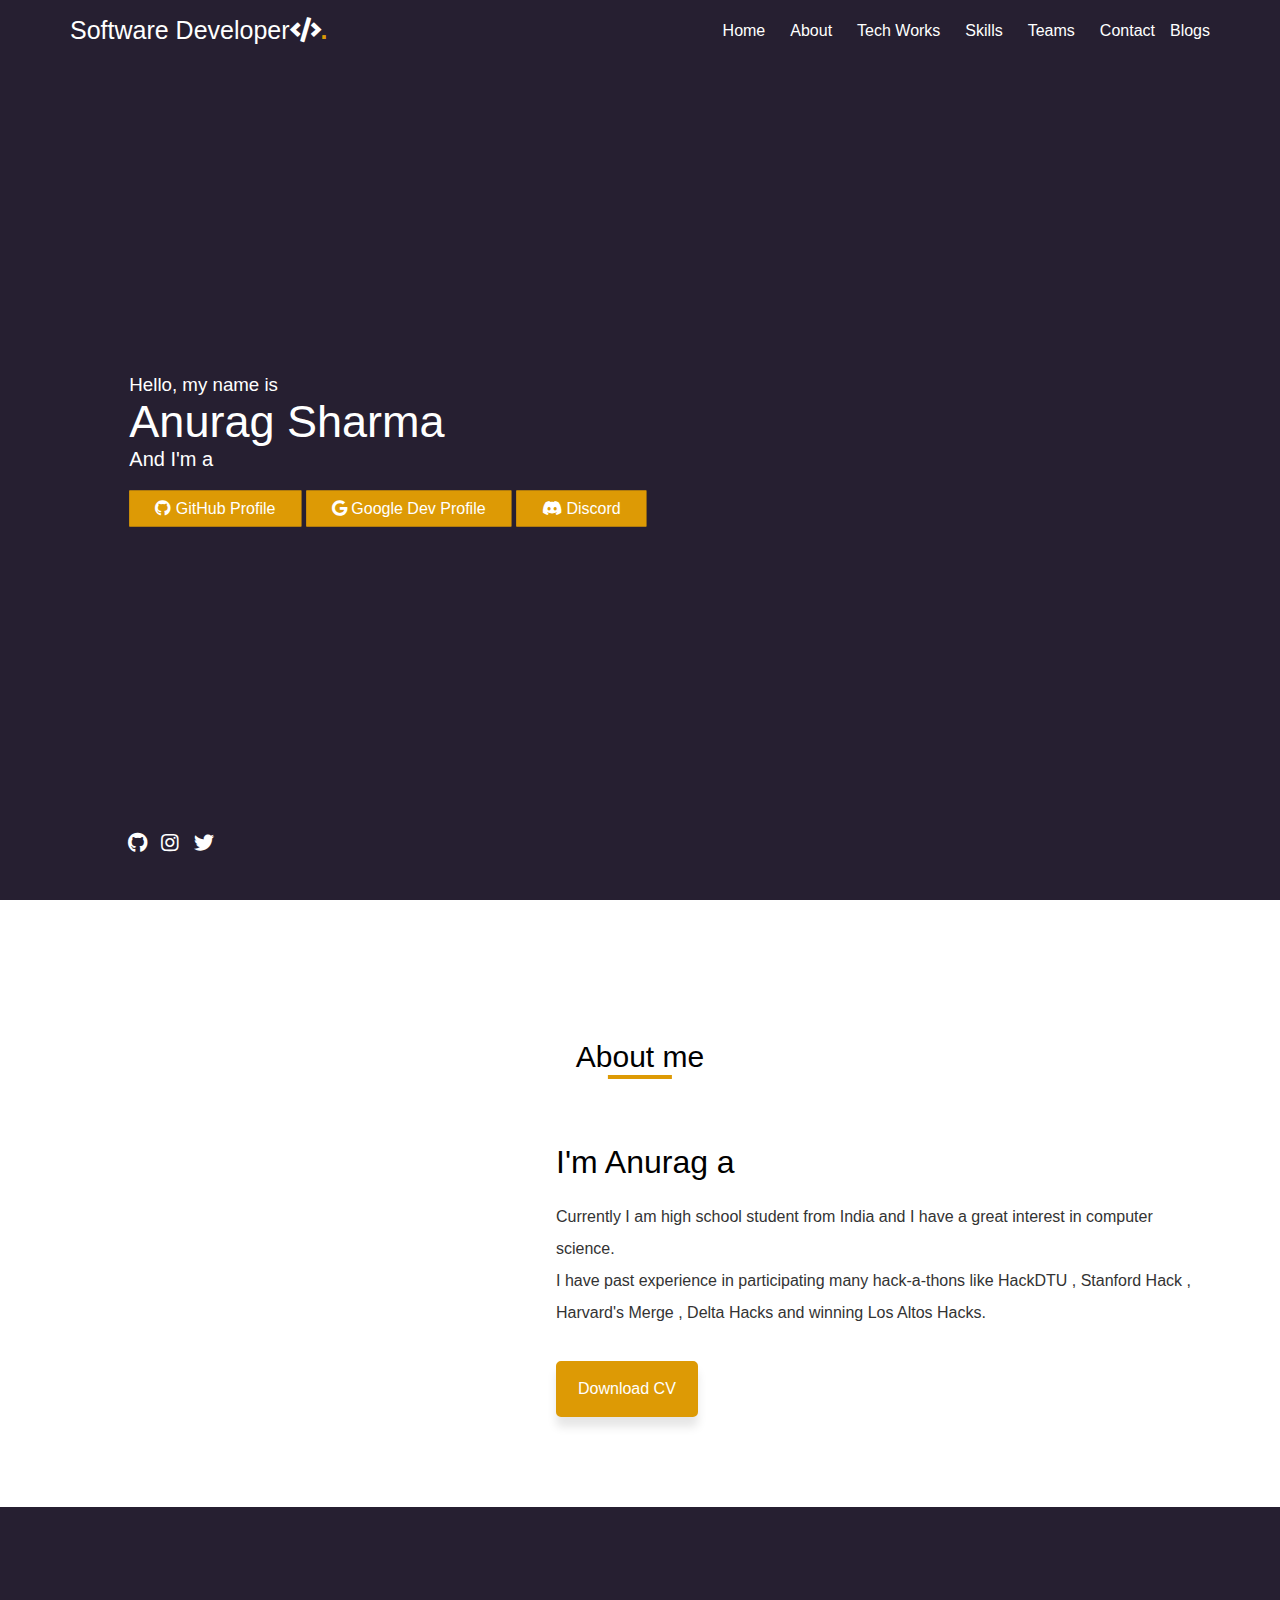
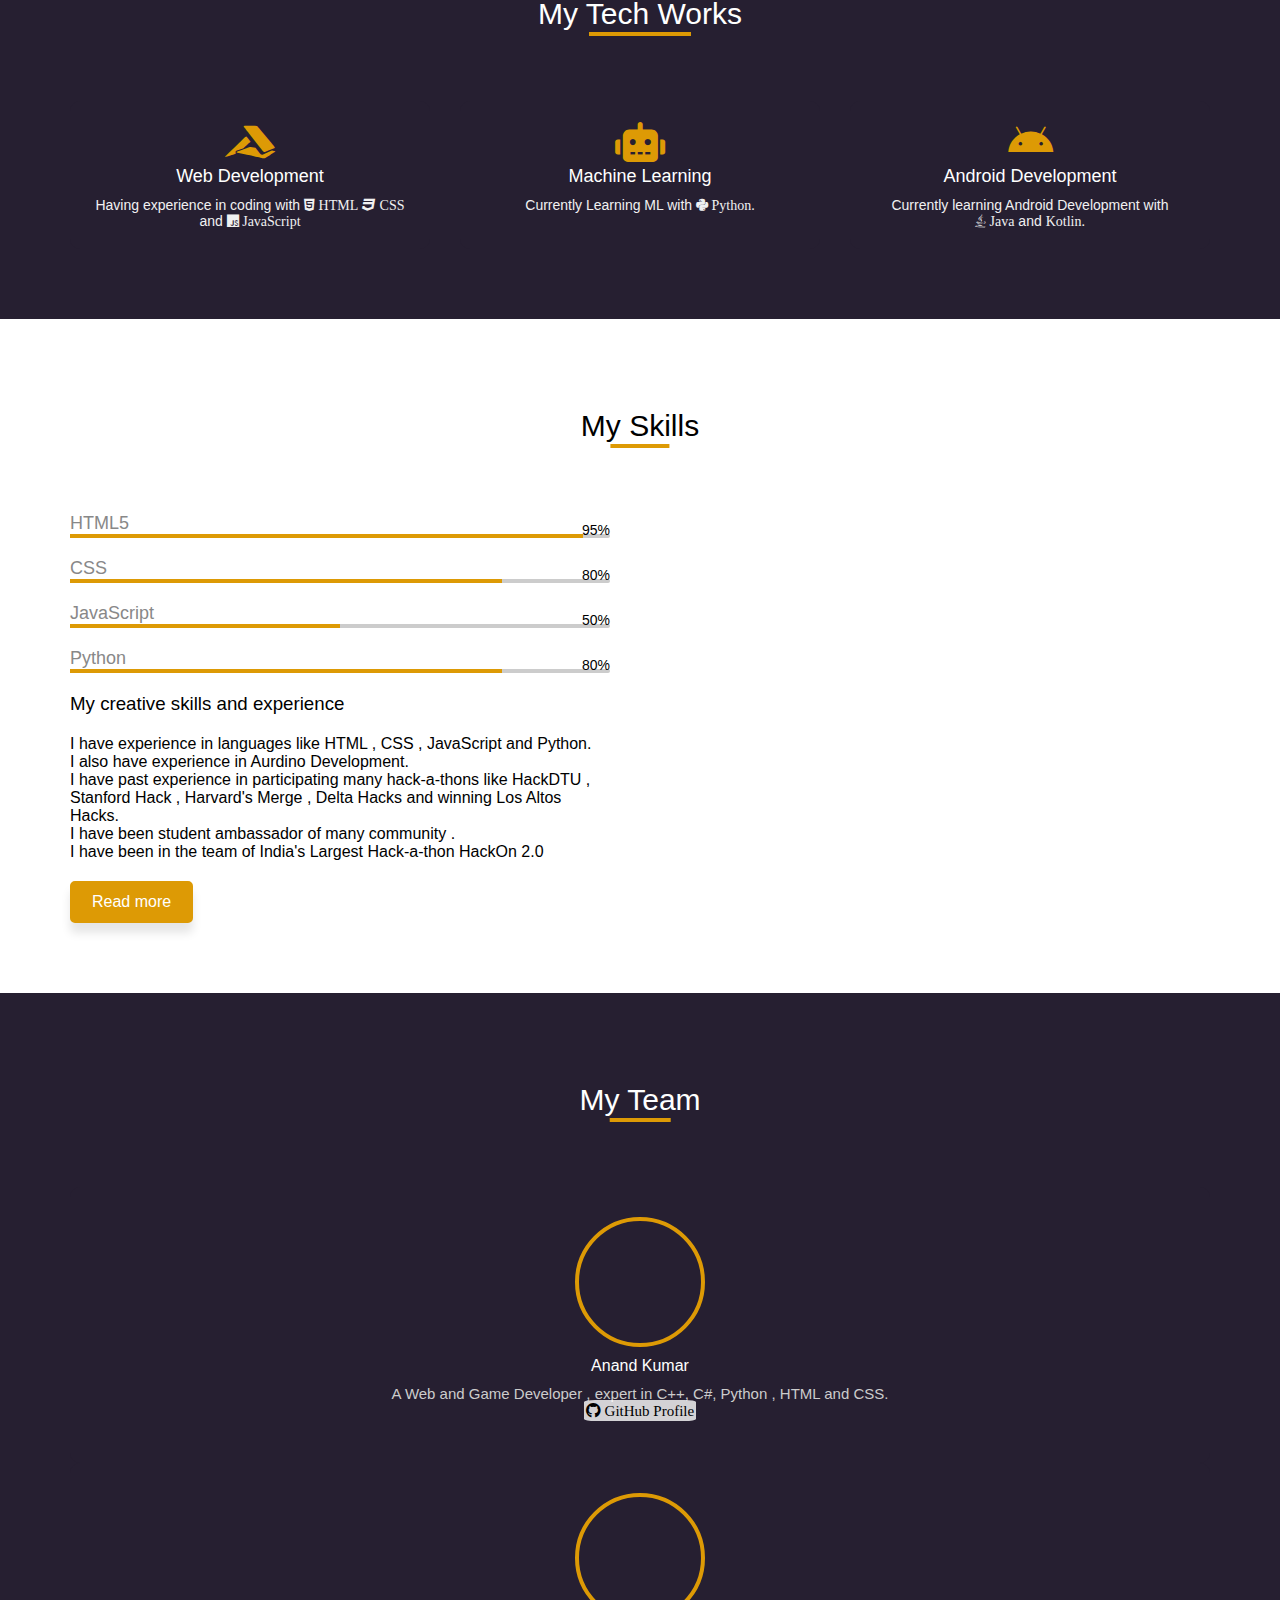
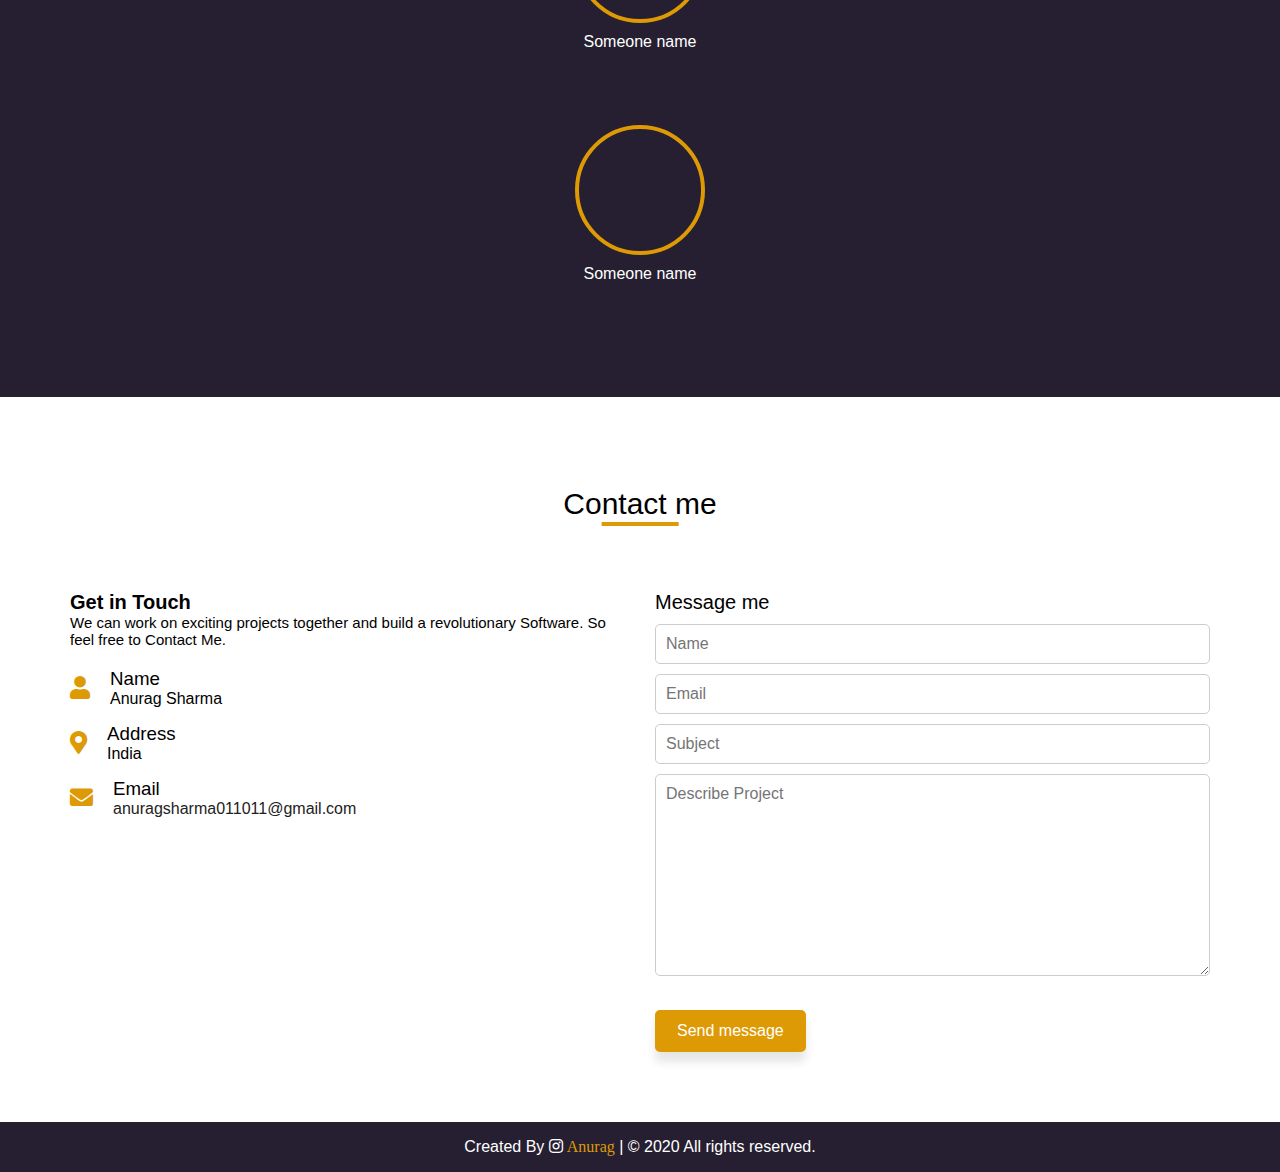
==== commit 2422e6af: "Added font awesome  code icon" ====
--- a/index.html
+++ b/index.html
@@ -24,13 +24,13 @@
     <nav class="nav">
       <div class="navigation container">
         <div class="logo">
-          <h1>Software Developer<span>.</span></h1>
+          <h1>Software Developer<i class="fas fa-code"></i><span>.</span></h1>
         </div>
 
         <div class="menu">
           <div class="top-nav">
             <div class="logo">
-              <h1>YouTuber<span>.</span></h1>
+              <h1>Software Developer<i class="fas fa-code"></i><span>.</span></h1>
             </div>
             <div class="close">
               <i class="fas fa-times"></i>
@@ -57,7 +57,7 @@
               <a href="#contact" class="nav-link scroll-link">Contact</a>
             </li>
             <li class="nav-item">
-              <a href="blog.html" class="">Blogs</a>
+              <a href="blog.html" class="hello">Blogs</a>
             </li>
           </ul>
         </div>
@@ -115,28 +115,28 @@
     </div>
 
     <div class="services-center container">
-      <div class="service" data-aos="fade-down" data-aos-duration="2000">
+      <div class="service" data-aos="fade-down" data-aos-duration="2000"><a href="https://en.wikipedia.org/wiki/Web_development">
         <span><i class="fab fa-accusoft"></i></span>
         <h2>Web Development</h2>
         <p>
           Having experience in coding with <i class="fab fa-html5"> HTML </i> <i class="fab fa-css3"> CSS</i> and <i class="fab fa-js"> JavaScript </i>    
-        </p>
-      </div>
-
-      <div class="service" data-aos="fade-up" data-aos-duration="2000">
+        </p></a>
+      </div>
+
+      <div class="service" data-aos="fade-up" data-aos-duration="2000"><a href="https://en.wikipedia.org/wiki/Machine_learning">
         <span><i class="fas fa-robot"></i></span>
         <h2>Machine Learning</h2>
         <p>
           Currently Learning ML with <i class="fab fa-python"> Python.</i>
-        </p>
-      </div>
-
-      <div class="service" data-aos="fade-down" data-aos-duration="2000">
+        </p></a>
+      </div>
+
+      <div class="service" data-aos="fade-down" data-aos-duration="2000"><a href="https://en.wikipedia.org/wiki/Android_software_development">
         <span><i class="fab fa-android"></i></span>
         <h2>Android Development</h2>
         <p>
          Currently learning Android Development with <i class="fab fa-java"> Java </i> and <i class="fab fa-kotlin"> Kotlin.</i>
-        </p>
+        </p></a>
       </div>
     </div>
   </section>
@@ -213,7 +213,7 @@
                 </div>
                 <h3>Anand Kumar</h3>
                 <p>
-                  A Web and Game Developer , expert in C++, C#, Python , HTMl and CSS. <br>
+                  A Web and Game Developer , expert in C++, C#, Python , HTML and CSS. <br>
                   <a href="https://github.com/Whitedevil4648" id="anand"><i class="fab fa-github"> GitHub Profile</i></a>
                 </p>
               </div>
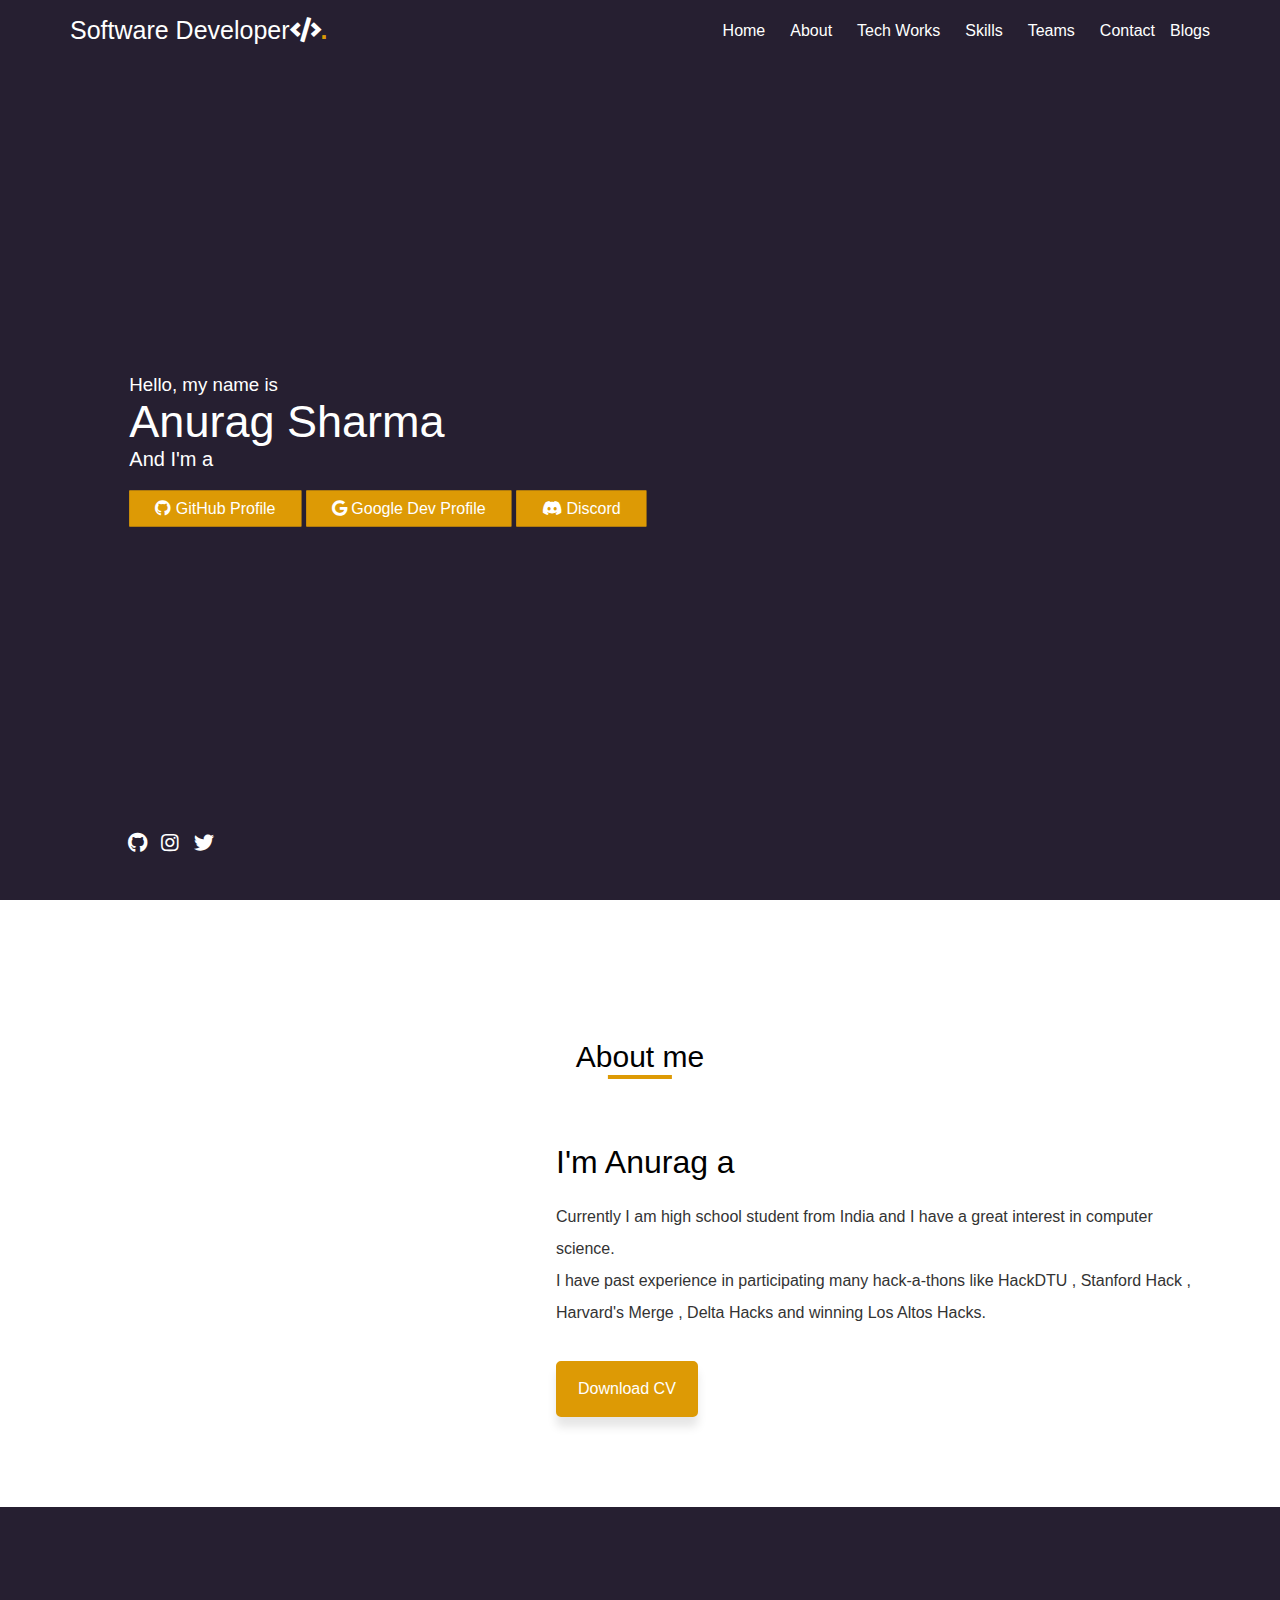
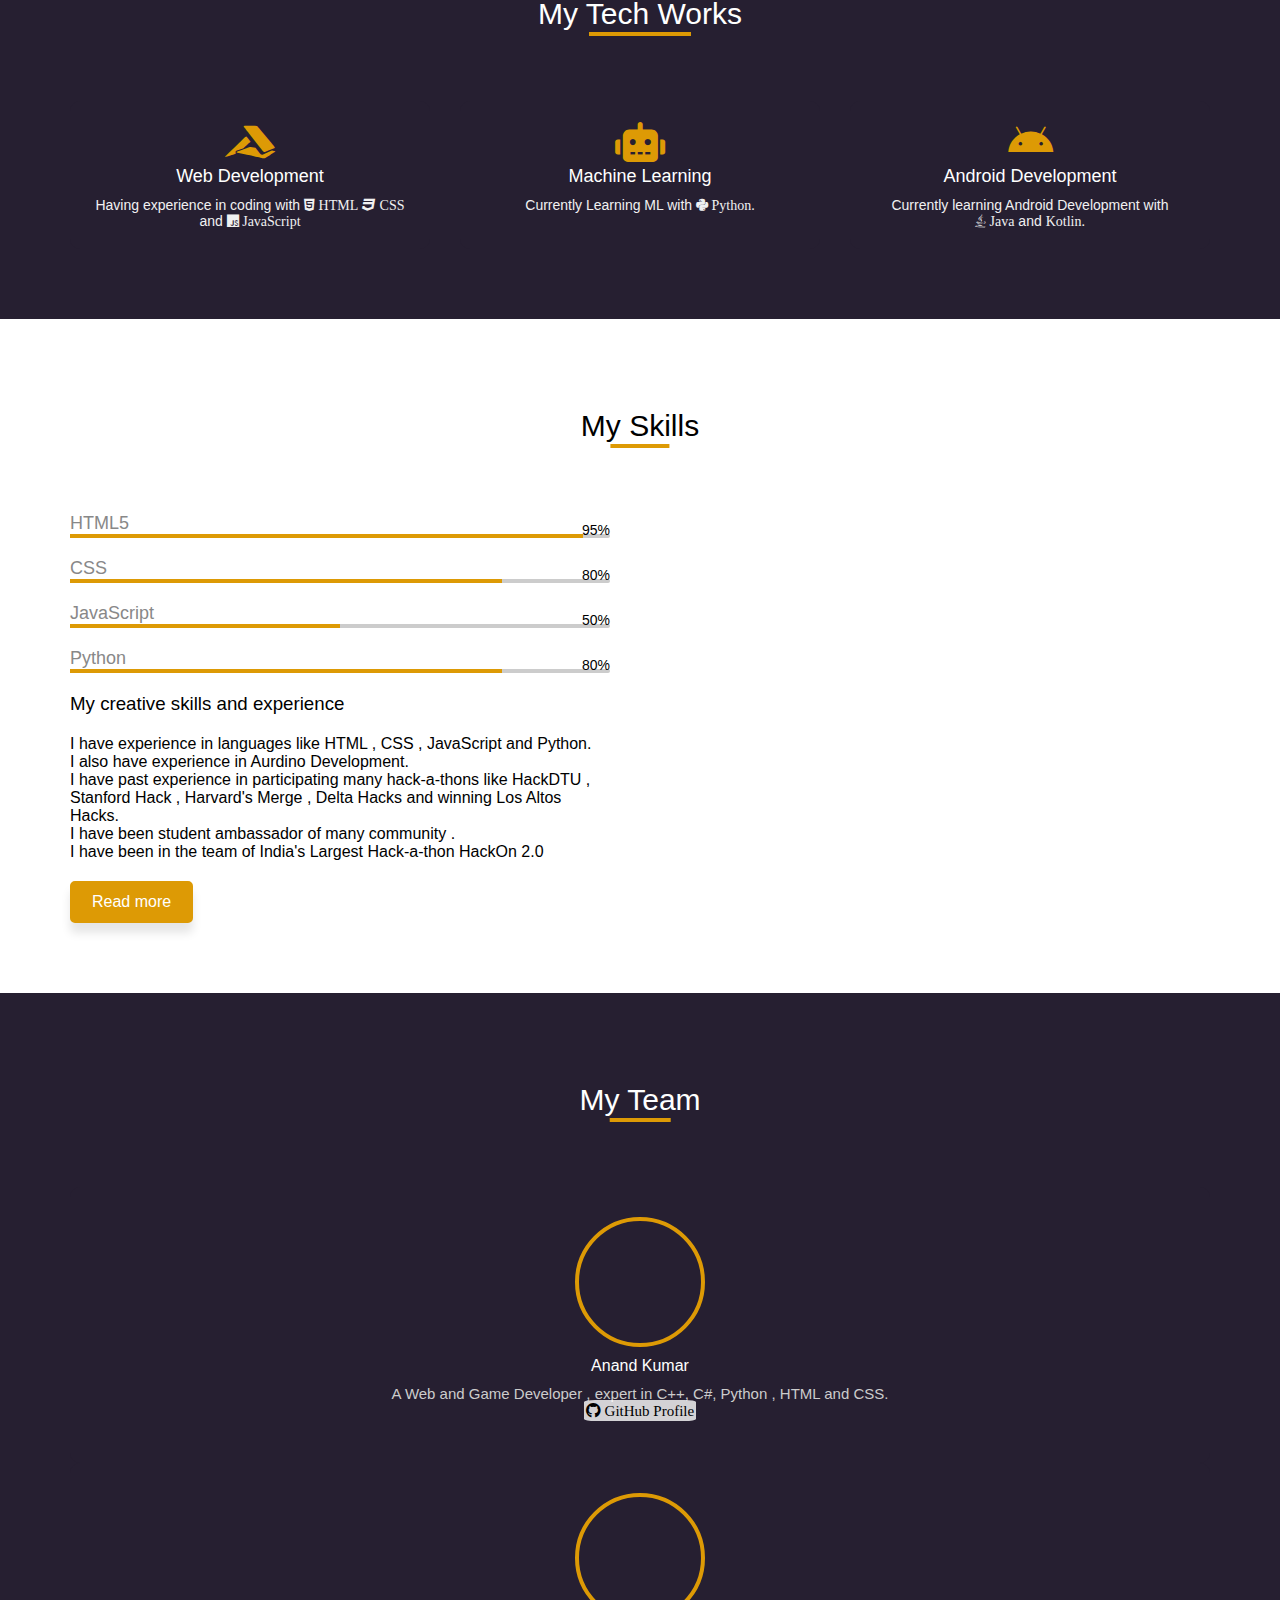
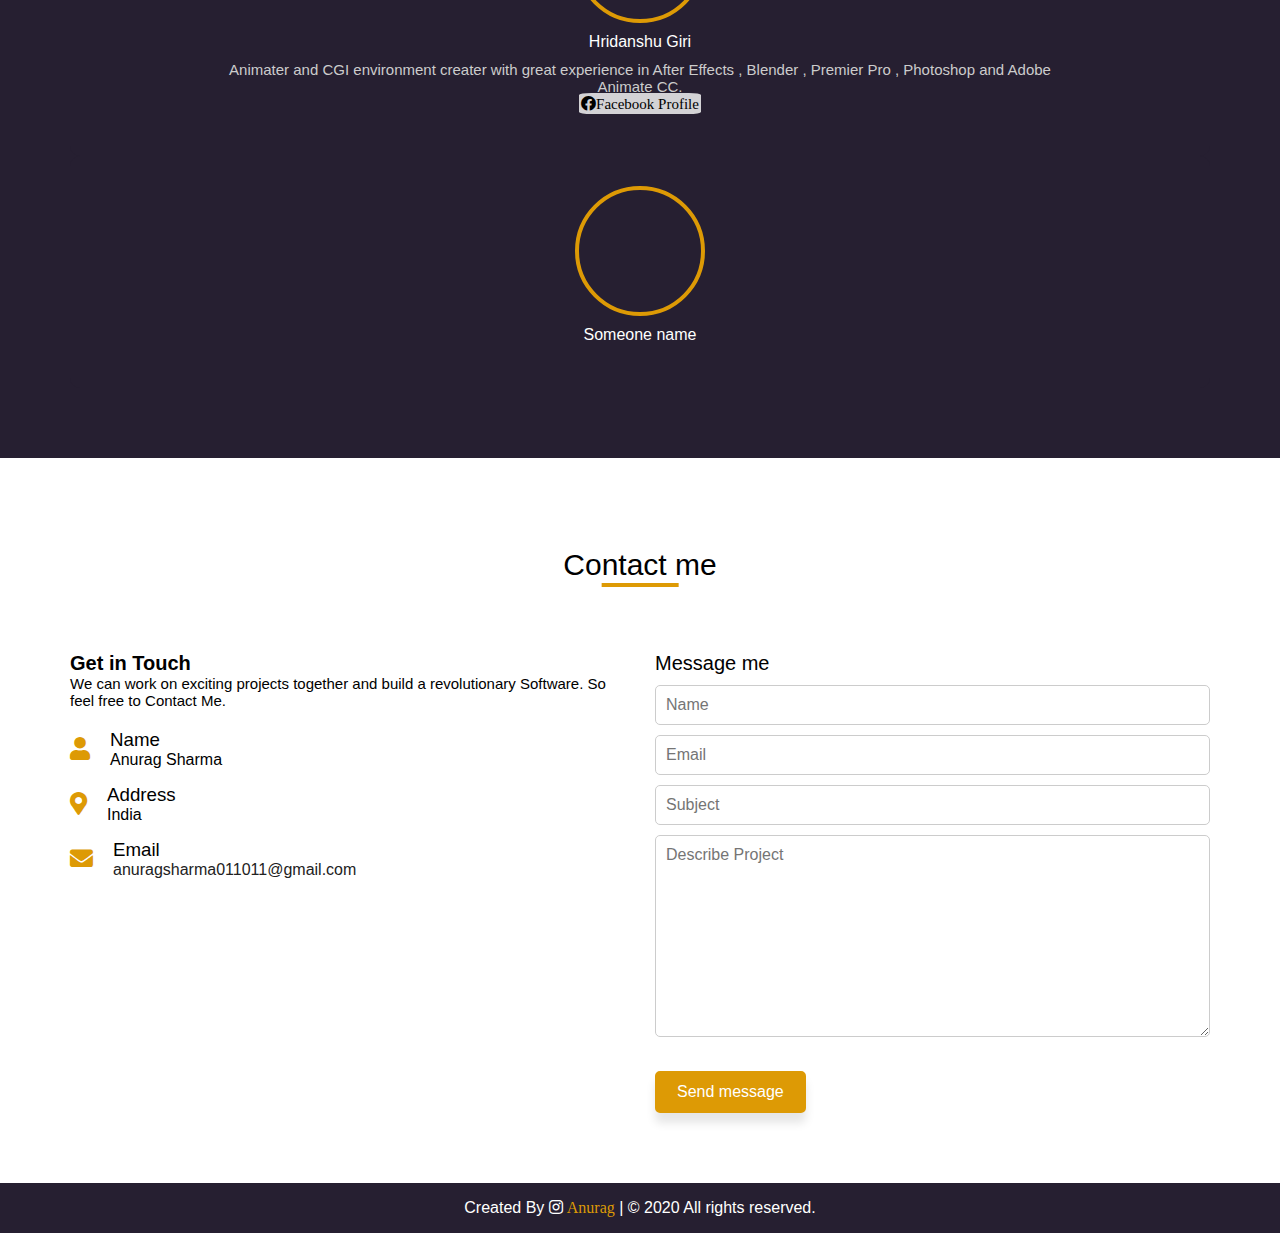
==== commit 5d151f91: "Update index.html" ====
--- a/index.html
+++ b/index.html
@@ -24,7 +24,7 @@
     <nav class="nav">
       <div class="navigation container">
         <div class="logo">
-          <h1>Software Developer<i class="fas fa-code"></i><span>.</span></h1>
+         <a href="#"> <h1>Software Developer<i class="fas fa-code"></i><span>.</span></h1></a>
         </div>
 
         <div class="menu">
@@ -221,11 +221,12 @@
             <li class="glide__slide">
               <div class="team">
                 <div class="img-cover">
-                  <img src="./images/profile2.jpg" alt="" />
-                </div>
-                <h3>Someone name</h3>
-                <p>
-                  
+                  <img src="./images/hridanshu.jpg" alt="" />
+                </div>
+                <h3>Hridanshu Giri</h3>
+                <p>
+                  Animater and CGI environment creater with great experience in After Effects , Blender , Premier Pro , Photoshop and Adobe Animate CC. <br>
+                  <a href="https://www.facebook.com/hridanshu.giri" id="anand"><i class="fab fa-facebook">Facebook Profile</i></a>
                 </p>
               </div>
             </li>
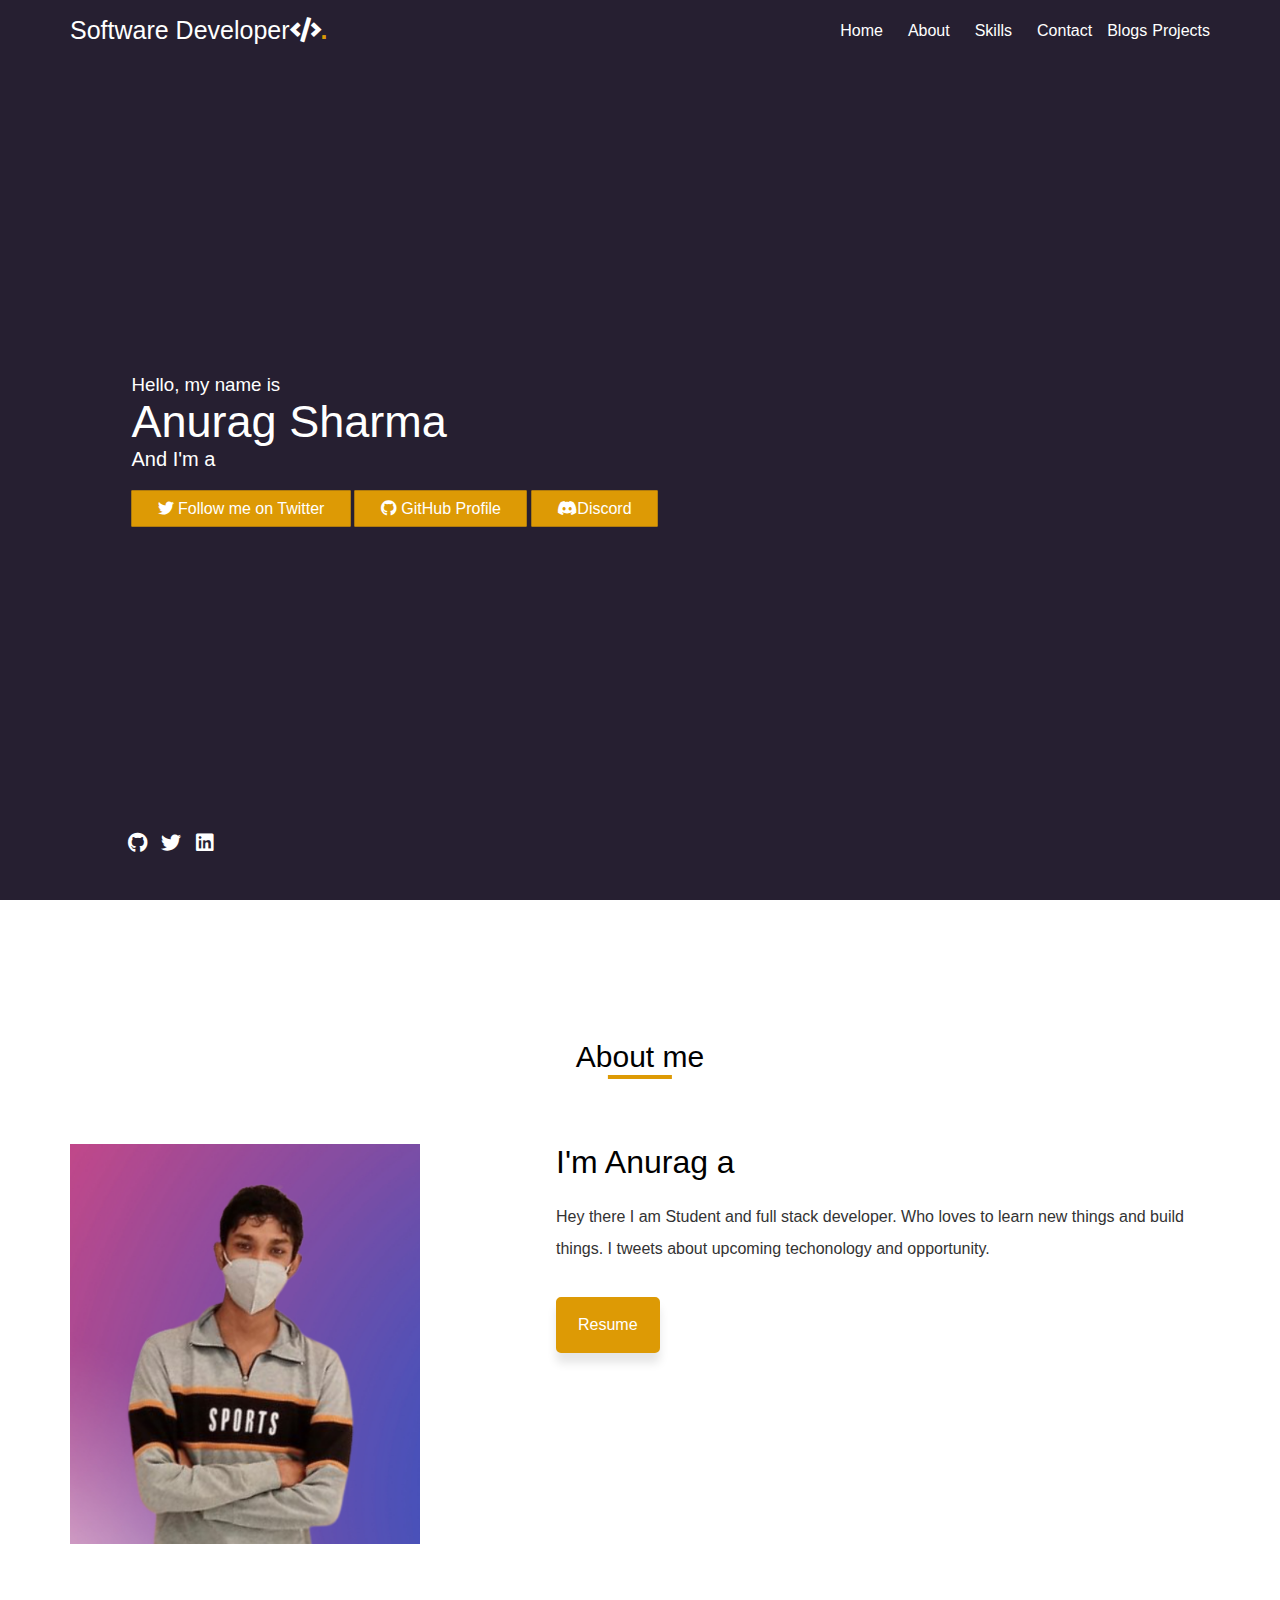
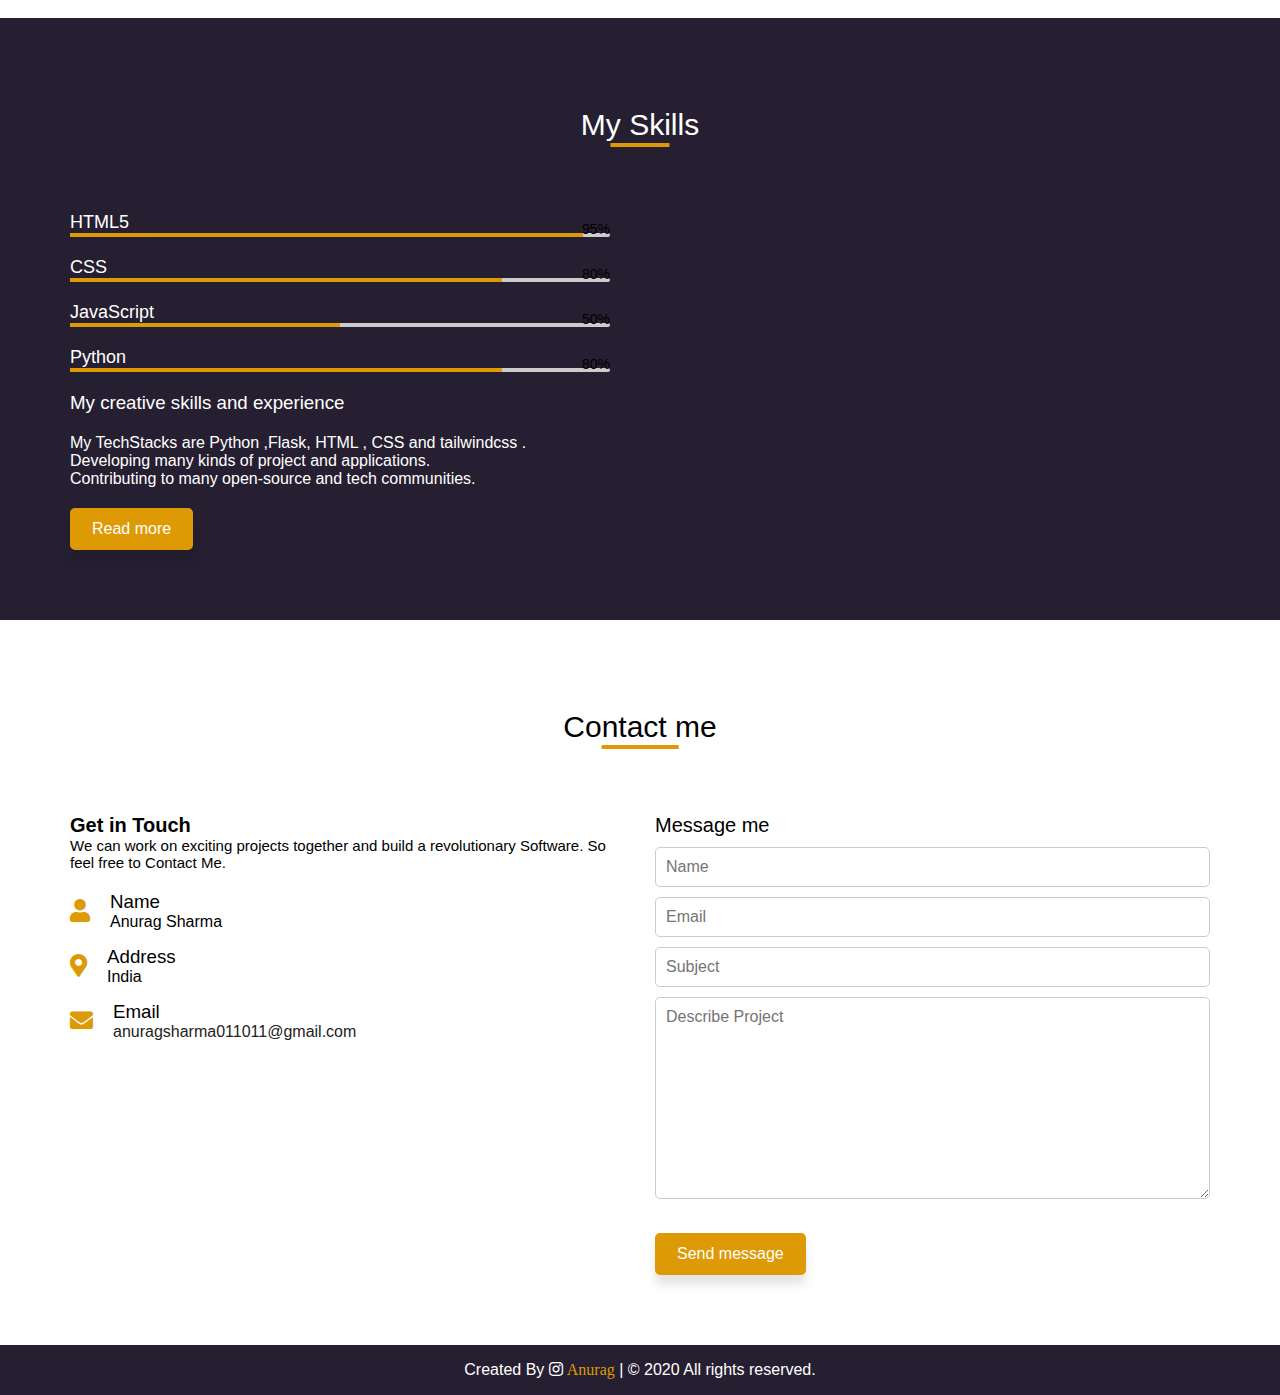
==== commit 0e641e01: "Links-and-photo" ====
--- a/index.html
+++ b/index.html
@@ -24,7 +24,9 @@
     <nav class="nav">
       <div class="navigation container">
         <div class="logo">
-         <a href="#"> <h1>Software Developer<i class="fas fa-code"></i><span>.</span></h1></a>
+          <a href="#">
+            <h1>Software Developer<i class="fas fa-code"></i><span>.</span></h1>
+          </a>
         </div>
 
         <div class="menu">
@@ -44,20 +46,23 @@
             <li class="nav-item">
               <a href="#about" class="nav-link scroll-link">About</a>
             </li>
-            <li class="nav-item">
+            <!-- <li class="nav-item">
               <a href="#services" class="nav-link scroll-link">Tech Works</a>
-            </li>
+            </li> -->
             <li class="nav-item">
               <a href="#skills" class="nav-link scroll-link">Skills</a>
             </li>
-            <li class="nav-item">
+            <!-- <li class="nav-item">
               <a href="#teams" class="nav-link scroll-link">Teams</a>
-            </li>
+            </li> -->
             <li class="nav-item">
               <a href="#contact" class="nav-link scroll-link">Contact</a>
             </li>
             <li class="nav-item">
-              <a href="blog.html" class="hello">Blogs</a>
+              <a href="https://twitter.com/theanuragdev" class="hello">Blogs</a>
+            </li>
+            <li class="nav-item">
+              <a href="https://github.com/Anurag30112003" class="hello">Projects</a>
             </li>
           </ul>
         </div>
@@ -72,17 +77,19 @@
       <h3>Hello, my name is</h3>
       <h1>Anurag Sharma</h1>
       <h4>And I'm a <span id="type1"></span></h4>
+      <a href="theanuragdev"><i class="fab fa-twitter"></i> Follow me on Twitter</a>
       <a href="https://github.com/Anurag30112003"><i class="fab fa-github"></i> GitHub Profile</a>
-      <a href="https://developers.google.com/profile/u/100742809328680891032"><i class="fab fa-google"></i> Google Dev Profile</a>
-      <a href="https://discord.gg/SqpaPd6Sku"><i class="fab fa-discord"></i> Discord</a>
+ 
+      <a href="https://discord.gg/2y45gM6fTb"><i class="fab fa-discord"></i>Discord</a>
     </div>
 
     <img class="banner" src="./images/bg5.png" alt="" />
 
     <div class="icons">
       <span><a href="https://github.com/Anurag30112003"><i class="fab fa-github"></i></a></span>
-      <span><a href="https://www.instagram.com/being___strange/"><i class="fab fa-instagram"></i></a></span>
-      <span><a href="https://twitter.com/AnuragS63108526"><i class="fab fa-twitter"></i></a></span>
+      <!-- <span><a href="https://www.instagram.com/being___strange/"><i class="fab fa-instagram"></i></a></span> -->
+      <span><a href="https://twitter.com/theanuragdev"><i class="fab fa-twitter"></i></a></span>
+      <span><a href="https://www.linkedin.com/in/anurag-sharma-bb2684207/"><i class="fab fa-linkedin"></i></a></span>
     </div>
   </header>
 
@@ -94,110 +101,77 @@
 
     <div class="about-center container">
       <div class="left" data-aos="fade-right" data-aos-duration="2000">
-        <img src="./images/Profile.png" alt="" />
+        <img src="./images/my.png" alt="" />
       </div>
       <div class="right" data-aos="fade-left" data-aos-duration="2000">
         <h1>I'm Anurag a <span id="type2"></span></h1>
         <p>
-          Currently I am high school student from India and I have a great interest in computer science. <br>
-          I have past experience in participating many hack-a-thons like HackDTU , Stanford Hack , Harvard's Merge
-          , Delta Hacks and winning Los Altos Hacks. <br> <br>
-        <a href="#" class="btn">Download CV</a>
+          Hey there I am Student and full stack developer. Who loves to learn new things and build things. I tweets about upcoming techonology and opportunity.
+          <br> <br>
+          <a href="https://drive.google.com/file/d/1EFtHScHO-DDePvweVeV0eMR6jkkEQpWN/view?usp=sharing"
+            class="btn">Resume</a>
       </div>
     </div>
   </section>
 
   <!-- Services -->
-  <section class="section theme" id="services">
+ 
+
+  <!-- Skills -->
+  <section class="section skills" id="skills" style="background-color: rgba(38,31,49,255);">
     <div class="title">
-      <h1>My Tech Works
-      </h1>
-    </div>
-
-    <div class="services-center container">
-      <div class="service" data-aos="fade-down" data-aos-duration="2000"><a href="https://en.wikipedia.org/wiki/Web_development">
-        <span><i class="fab fa-accusoft"></i></span>
-        <h2>Web Development</h2>
-        <p>
-          Having experience in coding with <i class="fab fa-html5"> HTML </i> <i class="fab fa-css3"> CSS</i> and <i class="fab fa-js"> JavaScript </i>    
-        </p></a>
-      </div>
-
-      <div class="service" data-aos="fade-up" data-aos-duration="2000"><a href="https://en.wikipedia.org/wiki/Machine_learning">
-        <span><i class="fas fa-robot"></i></span>
-        <h2>Machine Learning</h2>
-        <p>
-          Currently Learning ML with <i class="fab fa-python"> Python.</i>
-        </p></a>
-      </div>
-
-      <div class="service" data-aos="fade-down" data-aos-duration="2000"><a href="https://en.wikipedia.org/wiki/Android_software_development">
-        <span><i class="fab fa-android"></i></span>
-        <h2>Android Development</h2>
-        <p>
-         Currently learning Android Development with <i class="fab fa-java"> Java </i> and <i class="fab fa-kotlin"> Kotlin.</i>
-        </p></a>
-      </div>
-    </div>
-  </section>
-
-  <!-- Skills -->
-  <section class="section skills" id="skills">
-    <div class="title">
-      <h1>My Skills</h1>
+      <h1 style="color: white;">My Skills</h1>
     </div>
 
     <div class="skills-center container">
       <div class="skills-left" data-aos="fade-right" data-aos-duration="2000">
         <div class="skills-box">
-          <h4>HTML5</h4>
+          <h4 style="color: white;">HTML5</h4>
           <div class="skills-ilt">
             <div class="skills-bar html"></div>
             <span>95%</span>
           </div>
         </div>
         <div class="skills-box">
-          <h4>CSS</h4>
+          <h4 style="color: white;">CSS</h4>
           <div class="skills-ilt">
             <div class="skills-bar css"></div>
             <span>80%</span>
           </div>
         </div>
         <div class="skills-box">
-          <h4>JavaScript</h4>
+          <h4 style="color: white;">JavaScript</h4>
           <div class="skills-ilt">
             <div class="skills-bar javascript"></div>
             <span>50%</span>
           </div>
         </div>
         <div class="skills-box">
-          <h4>Python</h4>
+          <h4 style="color: white;">Python</h4>
           <div class="skills-ilt">
             <div class="skills-bar python"></div>
             <span>80%</span>
           </div>
         </div>
 
-        
-
-      <div class="right" data-aos="fade-left" data-aos-duration="2000">
-        <h3>My creative skills and experience</h3>
-        <p><ul>
-         <li>I have experience in languages like HTML , CSS , JavaScript and Python.</li> 
-          <li> I also have experience in Aurdino Development. </li> 
-          <li>I have past experience in participating many hack-a-thons like HackDTU , Stanford Hack , Harvard's Merge 
-          , Delta Hacks and winning Los Altos Hacks. </li> 
-          <li>I have been student ambassador of many community . </li>
-          <li>I have been in the team of  India's Largest Hack-a-thon HackOn 2.0</li>
-          </ul> 
-        </p>
-        <a href="#" class="btn">Read more</a>
-      </div>
-    </div>
+
+
+        <div class="right" data-aos="fade-left" data-aos-duration="2000">
+          <h3 style="color: white;">My creative skills and experience</h3>
+          <p>
+          <ul>
+            <li style="color: white;">My TechStacks are Python ,Flask, HTML , CSS and tailwindcss .</li>
+            <li style="color: white;">Developing many kinds of project and applications. </li>
+            <li style="color: white;">Contributing to many open-source and tech communities.</li>
+          </ul>
+          </p>
+          <a href="#" class="btn" >Read more</a>
+        </div>
+      </div>
   </section>
 
   <!-- Teams -->
-  <section class="section theme" id="teams">
+  <!-- <section class="section theme" id="teams">
     <div class="title">
       <h1>My Team</h1>
     </div>
@@ -214,7 +188,8 @@
                 <h3>Anand Kumar</h3>
                 <p>
                   A Web and Game Developer , expert in C++, C#, Python , HTML and CSS. <br>
-                  <a href="https://github.com/Whitedevil4648" id="anand"><i class="fab fa-github"> GitHub Profile</i></a>
+                  <a href="https://github.com/Whitedevil4648" id="anand"><i class="fab fa-github"> GitHub
+                      Profile</i></a>
                 </p>
               </div>
             </li>
@@ -225,22 +200,24 @@
                 </div>
                 <h3>Hridanshu Giri</h3>
                 <p>
-                  Animater and CGI environment creater with great experience in After Effects , Blender , Premier Pro , Photoshop and Adobe Animate CC. <br>
-                  <a href="https://www.facebook.com/hridanshu.giri" id="anand"><i class="fab fa-facebook">Facebook Profile</i></a>
-                </p>
-              </div>
-            </li>
-             <li class="glide__slide"> 
+                  Animater and CGI environment creater with great experience in After Effects , Blender , Premier Pro ,
+                  Photoshop and Adobe Animate CC. <br>
+                  <a href="https://www.facebook.com/hridanshu.giri" id="anand"><i class="fab fa-facebook">Facebook
+                      Profile</i></a>
+                </p>
+              </div>
+            </li>
+            <li class="glide__slide">
               <div class="team">
                 <div class="img-cover">
                   <img src="./images/profile3.jpg" alt="" />
                 </div>
                 <h3>Someone name</h3>
                 <p>
-                  
-                </p>
-              </div>
-            </li>
+
+                </p>
+              </div>
+            </li> -->
             <!-- <li class="glide__slide">
               <div class="team">
                 <div class="img-cover">
@@ -265,7 +242,7 @@
                 </p>
               </div>
             </li> -->
-             <!-- <li class="glide__slide">
+            <!-- <li class="glide__slide">
               <div class="team">
                 <div class="img-cover">
                   <img src="./images/profile5.jpg" alt="" />
@@ -277,11 +254,11 @@
                 </p>
               </div>
             </li>  -->
-          </ul>
-        </div>
-      </div>
-    </div>
-  </section>
+          <!-- </ul>
+        </div>
+      </div>
+    </div>
+  </section> -->
 
   <!-- Contact -->
   <section class="section contact" id="contact">
@@ -316,11 +293,11 @@
           <span class="icon"><i class="fas fa-envelope"></i></span>
           <span class="content">
             <h3>Email</h3><a href="mailto:anuragsharma011011@gmail.com">
-            <span>anuragsharma011011@gmail.com</span></a>
+              <span>anuragsharma011011@gmail.com</span></a>
           </span>
         </div>
       </div>
-      
+
       <div class="right" data-aos="fade-up-left" data-aos-duration="2000">
         <form class="form">
           <h2>Message me</h2>
@@ -338,7 +315,8 @@
   </section>
 
   <footer>
-    <p>Created By <a href="https://www.instagram.com/being___strange/"><i class="fab fa-instagram"><span> Anurag</span></i></a> | &copy; 2020 All rights reserved.</p>
+    <p>Created By <a href="https://www.instagram.com/being___strange/"><i class="fab fa-instagram"><span>
+            Anurag</span></i></a> | &copy; 2020 All rights reserved.</p>
   </footer>
 
   <!-- AOS -->
